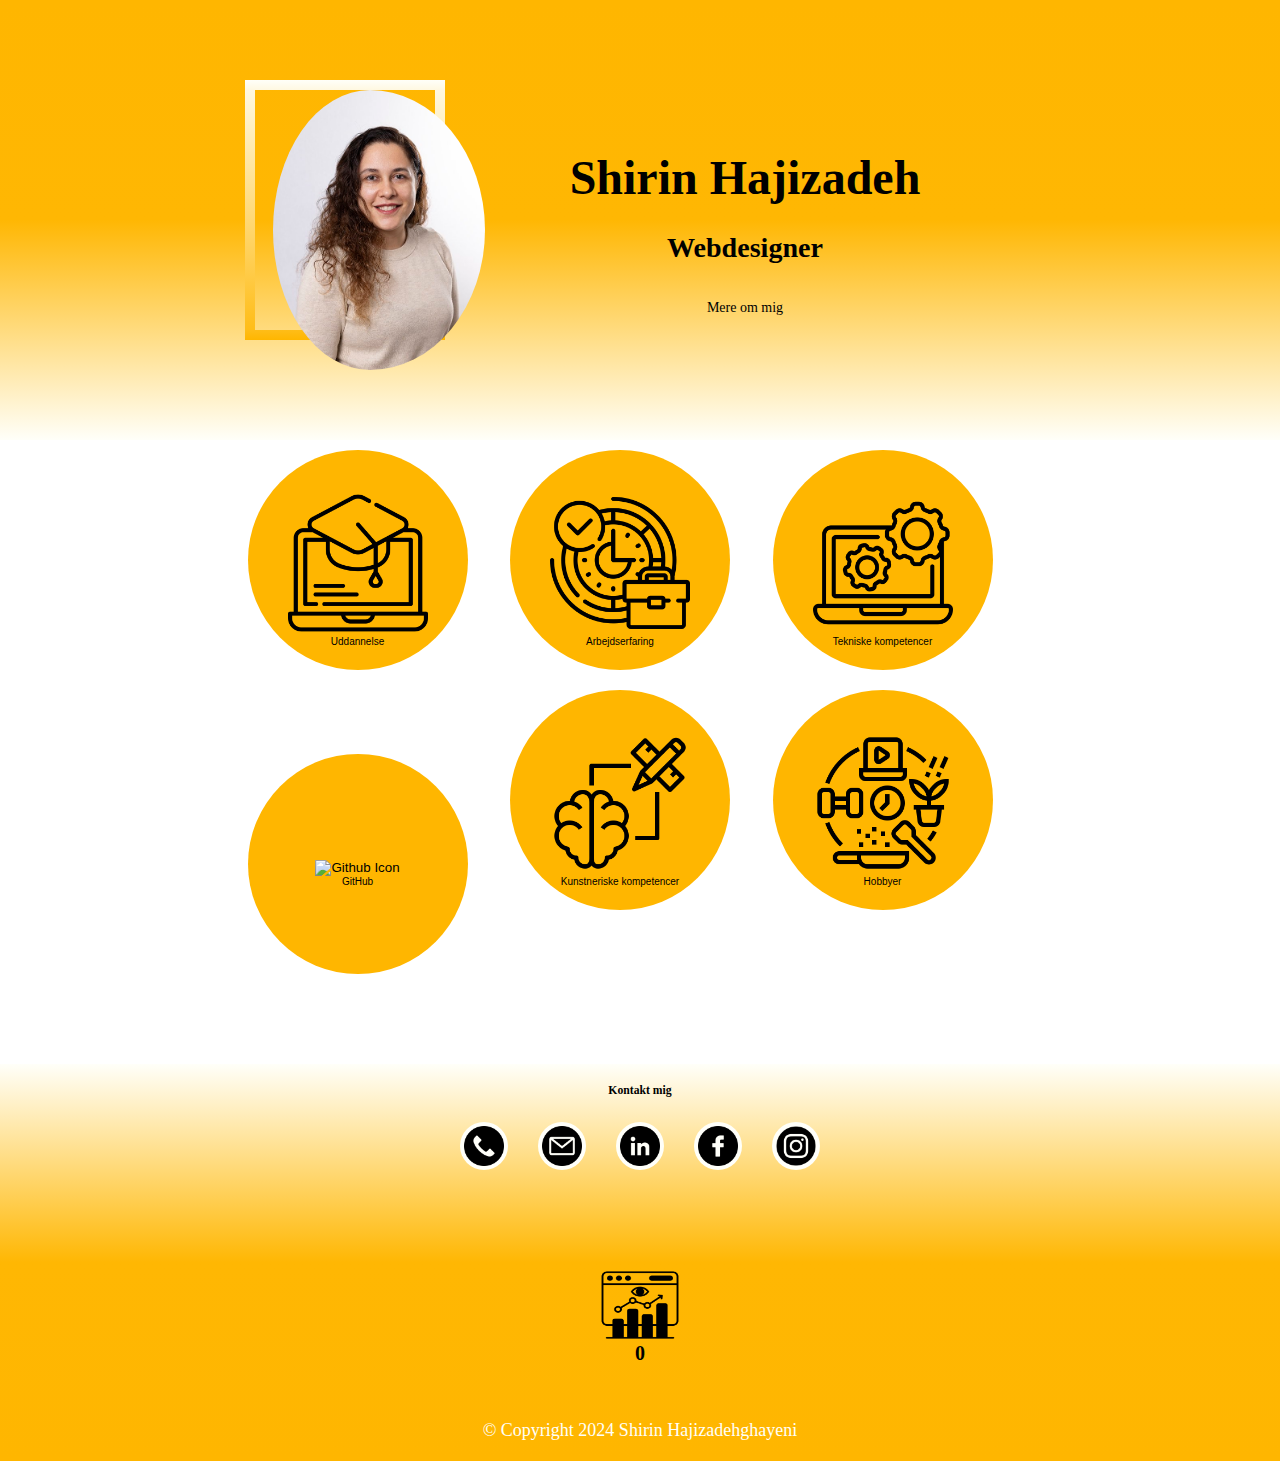
==== HTML/homePageDansk.html @ fa2ddce1 "first commit" ====
<!doctype html>
<html lang="en">

<head>
  <meta charset="UTF-8">
  <meta name="viewport" content="width=device-width, initial-scale=1.0" />
  <meta name="viewport" content="width=device-width, initial-scale=1, minimum-scale=1, maximum-scale=1" />
  <title> Portfolio Project </title>
  <link href="../asset/myLogo.png" rel="shortcut icon" type="image/x-icon" />
  <!-- CSS Stylesheets -->
  <link href="../CSS/master.css" rel="stylesheet" />
</head>

<header id="header-div">
  <div id="borderImage">
    <img class="CV-homePage" src="../asset/CV-2024.jpg" alt="CV Image">
  </div>
  <div id="headerText">
    <h1> Shirin Hajizadeh </h1>
    <br>
    <h3> Webdesigner </h3>
    <br>
    <a id="aboutMeLink" onclick="openPopup('popup0')"> Mere om mig </a>
  </div>
  <div id="popup0" class="popup">
    <div id="popup0Style">
      <h2>Om mig</h2>
      <img id="CV-aboutMe" src="../asset/CV-2023.jpg" alt="CV Image">
      <p> Jeg hedder Shirin og er uddannet inden for datateknik med en brændende interesse for webdesign og grafik.<br>
        Jeg elsker at tilegne mig nye færdigheder og bruge min fritid på at skabe projekter.
        Med en kreativ tankegang og fokus på detaljer nyder jeg at følge med i de seneste trends inden for design og teknologi.
        Jeg glæder mig til at bidrage med mine evner til meningsfulde projekter og samarbejder, der inspirerer mig.</p>
    </div>
    <button class="closeButton" value="Close" onclick="closePopup('popup0')"> Luk </button>
  </div>
</header>

<body>
  <main>
    <div id="main-divIcon1">
      <button class="buttonStyle" type="button" value="open" onclick="openPopup('popup1')">
        <img class="mainIcon" src="../asset/education-icon.png" alt="Uddannelse Icon">
        <p class="DKtext"> Uddannelse </p>
      </button>
      <div id="popup1" class="popup">
        <div id="popup1Style">
          <h2> Uddannelse </h2><br>
          <img class="educationDegreeIcon" src="../asset/educationDegree-icon.png" alt="Uddannelse Degree">
          <h3> Kandidatgrad </h3>
          <p><b> Computerteknik </b></p><br>
          <p> Azad Universitet – Iran 2014 </p>
          <br>
          <img class="educationDegreeIcon" src="../asset/educationDegree-icon.png" alt="Uddannelse Degree">
          <h3> Bachelorgrad </h3>
          <p><b> Computerteknik </b></p><br>
          <p> Azad Universitet – Iran 2014 </p>
        </div>
        <button class="closeButton" value="Close" onclick="closePopup('popup1')"> Luk </button>
      </div>

      <button class="buttonStyle" type="button" value="open" onclick="openPopup('popup2')">
        <img class="mainIcon" src="../asset/workExperience-icon.png" alt="Arbejdserfaring Icon">
        <p class="DKtext"> Arbejdserfaring </p>
      </button>
      <div id="popup2" class="popup">
        <div id="popup2Style">
          <h2> Arbejdserfaring </h2>
          <h3> • Webudvikler • 2019 – 2020 </h3>
          <p> Indgående erfaring med at designe, implementere og administrere hjemmesider gennem WordPress. <br>
            Tilpasset design baseret på kundens behov. <br>
            Samarbejde med medlemmer af et kreativt team. <br>
            Løse problemer og fejl på klienters hjemmesider. <br>
            Skabe visuel indhold till kundens sociale medier </p><br>

          <h3> • Deltidsunderviser • 2014 – 2019 </h3>
          <p> Deltidsunderviser, undervisning i følgende fag: <br>
            Operativsystem <br>
            Grafisk design <br>
            Logisk kredsløb <br>
          </p><br>

          <h3> • Fuldtidslærer • 2014 – 2018 </h3>
          <p> Erfaring med at fremme tidlig barneudvikling og grundlæggende læring. Jeg har udviklet en skarp sans for detaljer og en strategisk
            tilgang til problemløsning. </p>
        </div>
        <button class="closeButton" value="Close" onclick="closePopup('popup2')"> Luk </button>
      </div>

      <button class="buttonStyle" type="button" value="open" onclick="openPopup('popup3')">
        <img class="mainIcon" src="../asset/technicalSkills-icon.png" alt="Tekniske kompetencer Icon">
        <p class="DKtext"> Tekniske kompetencer </p>
      </button>
      <div id="popup3" class="popup">
        <div id="popup3Style">
          <h2> Tekniske kompetencer </h2>
          <p> HTML </p>
          <div class="technical-div" id="HTML-div">98%</div>
          <p> CSS </p>
          <div class="technical-div" id="CSS-div">90%</div>
          <p> JS </p>
          <div class="technical-div" id="JS-div">40%</div>
          <p> PHP </p>
          <div class="technical-div" id="PHP-div">40%</div>
          <p> Wordpress </p>
          <div class="technical-div" id="Wordpress-div">50%</div>
          <p> MySQL </p>
          <div class="technical-div" id="MySQL-div">50%</div>
          <p> GitHub </p>
          <div class="technical-div" id="GitHub-div">60%</div>
          <p> SEO </p>
          <div class="technical-div" id="SEO-div">50%</div>
          <p> Network+ </p>
          <div class="technical-div" id="Network-div">40%</div>
          <p> Microsoft Office </p>
          <div class="technical-div" id="Microsoft-div">99%</div>
          <button class="closeButton" value="Close" onclick="closePopup('popup3')"> Luk </button>
        </div>
      </div>
    </div>
    <div id="main-divIcon2">
      <button class="buttonStyle" type="button" value="open" onclick="location.href='//www.github.com/ShirinHajizadeh'">
        <img class="mainIcon" src="../asset/github-icon.png" alt="Github Icon">
        <p class="DKtext"> GitHub </p>
      </button>

      <button class="buttonStyle" type="button" value="open" onclick="openPopup('popup4')">
        <img class="mainIcon" src="../asset/artisticSkills-icon.png" alt="Kunstneriske kompetencer Icon">
        <p class="DKtext"> Kunstneriske kompetencer </p>
      </button>
      <div id="popup4" class="popup">
        <div id="popup4Style">
          <h2> Kunstneriske kompetencer </h2>
          <ul class="contact">
            <li class="icon-content">
              <img class="artistikSkillsIcon" src="../asset/graphicDesign-icon.png" alt="Graphic Design Icon">
              <div class="tooltip"> Logo Design </div>
            </li>
            <li class="icon-content">
              <img class="artistikSkillsIcon" src="../asset/handcraft-icon.png" alt="Handcraft Icon">
              <div class="tooltip"> At lave håndvæk </div>
            </li>
            <li class="icon-content">
              <img class="artistikSkillsIcon" src="../asset/painting-icon.png" alt="Maleri Icon">
              <div class="tooltip"> Maleri </div>
            </li>
          </ul>
          <ul class="contact">
            <li class="icon-content">
              <img class="artistikSkillsIcon" src="../asset/sewing-icon.png" alt="Sving Icon">
              <div class="tooltip"> Sving </div>
            </li>
            <li class="icon-content">
              <img class="artistikSkillsIcon" src="../asset/cooking-icon.png" alt="Madlavning Icon">
              <div class="tooltip"> Madlavning </div>
            </li>
            <li class="icon-content">
              <img class="artistikSkillsIcon" src="../asset/bakery-icon.png" alt="Bagning Icon">
              <div class="tooltip"> Bagning </div>
            </li>
          </ul>
          <p id="artistikSkills-p"> Følg mig på Instagram </p>
          <a href="https://www.instagram.com/shirin_handcraft" aria-label="Instagram" data-social="Instagram">
            <img class="footer-icon" src="../asset/instagram-icon.png" alt="Instagram Icon">
          </a>
        </div>
        <button class="closeButton" value="Close" onclick="closePopup('popup4')"> Luk </button>
      </div>

      <button class="buttonStyle" type="button" value="open" onclick="openPopup('popup5')">
        <img class="mainIcon" src="../asset/hobbies-icon.png" alt="Hobby Icon">
        <p class="DKtext"> Hobbyer </p>
      </button>
      <div id="popup5" class="popup">
        <div id="popup5Style">
          <h2> Hobbyer </h2>
          <ul class="contact">
            <li class="icon-content">
              <img class="artistikSkillsIcon" src="../asset/camping-icon.png" alt="Camping Icon">
              <div class="tooltip"> Camping </div>
            </li>
            <li class="icon-content">
              <img class="artistikSkillsIcon" src="../asset/hicking-icon.png" alt="Vandring Icon">
              <div class="tooltip"> Vandring og Bjergbestigning </div>
            </li>
            <li class="icon-content">
              <img class="artistikSkillsIcon" src="../asset/running-icon.png" alt="Løb Icon">
              <div class="tooltip"> Løb </div>
            </li>
            <li class="icon-content">
              <img class="artistikSkillsIcon" src="../asset/bike-icon.png" alt="Cykling Icon">
              <div class="tooltip"> Cykling </div>
            </li>
          </ul>
          <ul class="contact">
            <li class="icon-content">
              <img class="artistikSkillsIcon" src="../asset/bowling-icon.png" alt="Bowling Icon">
              <div class="tooltip"> Bowling </div>
            </li>
            <li class="icon-content">
              <img class="artistikSkillsIcon" src="./asset/movie-icon.png" alt="Movie Icon">
              <div class="tooltip"> At se film </div>
            </li>
            <li class="icon-content">
              <img class="artistikSkillsIcon" src="../asset/headphone-icon.png" alt="Headphone Icon">
              <div class="tooltip"> At lytte til musik, podcasts og lydbøger </div>
            </li>
            <li class="icon-content">
              <img class="artistikSkillsIcon" src="../asset/garden-icon.png" alt="Havearbejde Icon">
              <div class="tooltip"> Havearbejde </div>
            </li>
          </ul>
        </div>
        <button class="closeButton" value="Close" onclick="closePopup('popup5')"> Luk </button>
      </div>
    </div>
  </main>

  <footer id="footer-div">
    <!-- Contact me-->
    <div>
      <h3 id="footer-text"> Kontakt mig </h3>
      <ul class="contact">
        <li class="icon-content">
          <a href="tel:+450000000" aria-label="Phone" data-social="Phone">
            <img class="footer-icon" src="../asset/phone-icon.png" alt="Telefon Icon">
          </a>
          <div class="tooltip"> Telefon </div>
        </li>
        <li class="icon-content">
          <a href="mailto:**********@gmail.com" aria-label="Email" data-social="Email">
            <img class="footer-icon" src="../asset/email-icon.png" alt="Email Icon">
          </a>
          <div class="tooltip"> Email </div>
        </li>
        <li class="icon-content">
          <a href="https://www.linkedin.com/in/shirin-hajizadeh/" aria-label="Linkedin" data-social="Linkedin">
            <img class="footer-icon" src="../asset/linkedin-icon.png" alt="Linkedin Icon">
          </a>
          <div class="tooltip"> Linkedin </div>
        </li>
        <li class="icon-content">
          <a href="https://www.facebook.com/hajizadeh.shirin" aria-label="Facebook" data-social="Facebook">
            <img class="footer-icon" src="../asset/facebook-icon.png" alt="Facebook Icon">
          </a>
          <div class="tooltip"> Facebook </div>
        </li>
        <li class="icon-content">
          <a href="https://www.instagram.com/hajizadeh.shirin" aria-label="Instagram" data-social="Instagram">
            <img class="footer-icon" src="../asset/instagram-icon.png" alt="Instagram Icon">
          </a>
          <div class="tooltip"> Instagram </div>
        </li>
      </ul>
    </div>
    <!-- Time & Date-->
    <div class="time-date" id="clock"></div>
    <div class="time-date" id="date"></div>
    <!-- Website Traffic Counter -->
    <div>
      <ul class="contact">
        <li class="icon-content">
          <img id="webTraficIcon" src="../asset/webTraffic-icon.png" alt="Hjemmesidetrafik Icon">
          <div class="tooltip"> Hjemmesidetrafik Tæller </div>
          <p id="counter">0</p>
        </li>
      </ul>
    </div>

    <!-- Copyright rule -->
    <p id="copyright-text"> © Copyright 2024 Shirin Hajizadehghayeni </p>
  </footer>
  <!-- Our codes -->
  <script src="../JS/main.js"></script>
</body>
</html>
---- CSS/master.css ----
* {
    margin: 0;
    padding: 0;
    box-sizing: border-box;
  }
  
  body {
    height: 100%;
    font-family: "times new roman", sans-serif;
  }
  
  html{
    font-size: 62.5%;
    overflow-x: hidden;
    scroll-behavior: smooth;
    scroll-padding-top: 7rem;
  }
  
  h2 {
    margin: 10px 0px 15px 0px;
    color: #fffff9;
    text-align: center;
  }
  
  /* ----------------------------------- Entering Page Style --------------------------------------- */
  #enteringPage{  
    width:50%;
    height:320px;
    margin: 120px 50px 100px 50px;
    background: linear-gradient(to bottom, #ffb600, #ffb703, #fffff9);
    border-radius: 100%;
    box-shadow: #ffb600 1.5px 2px;
    }
  
  #CVEnteringPage{
    width: 210px;
    height: 260px;
    margin: 25px 20px 0px 80px;
    border-radius: 100%;
    box-shadow: #ffb600 2px 2px;
  }
  
  .enteryButton{
    position: absolute;
    top: 45%;
    padding: 10px;
    width: 100px;
    background-color: #fffff9;
    color: #ffb600;
    cursor: pointer;
    border-radius: 50%;
    border: none;
    box-shadow: #ffb600 2px 2px;
    text-align: center;
    align-items: center;
    font-size: 18px;
    font-weight: 400;
  }
  
  .enteryButton:hover{
    background-color: #ffb600;
    color: #fffff9;
  }
  
  #englishButton{
    left: 60%;
  }
  
  #danskButton{ 
    left: 50%;
  }
  
  #copyrightEnterPage{
    margin-left: 32%;
    font-size: 14px;
    color: #ffb703;
    box-shadow: #fffff9 1px 1px;
  }
  
  /* ----------------------------------- Header Style --------------------------------------- */
  #header-div{
    width: 100%;
    height: 440px;
    left: 50%;
    padding: 50px 225px 50px 225px;
    background: linear-gradient(to bottom, #ffb600, #ffb703, #fffff9);
  }
  
  #headerText,
  #borderImage {
    width: 50%;
    float: left;
  }
  
  .CV-homePage {
    width: 230px;
    height: 280px;
    padding: 0px 0px 0px 18px;
    border-radius: 100%;
  }
  
  #borderImage {
    width: 200px;
    height: 260px;
    margin: 30px 0px 80px 20px;
    border: 10px solid;
    border-image-source: linear-gradient(to top, #ffb600, #fffff9);
    border-image-slice: 25;  
  }
  
  #headerText {
    width: 600px;
    margin: 100px 0px 80px 0px;
    text-align: center;
    font-size: 24px;
  }
  
  #aboutMeLink {
    margin-top: 30px;
    font-size: 14px;
    cursor: pointer;
  }
  
  a:hover{
    color: #fffff9;
  }
  
  /* ----------------------------------- Main Style --------------------------------------- */
  main {
    width: 100%;
    height: auto;
    display: flex;
    flex-direction: column;
    align-items: center;
  }
  
  #main-divIcon1 #main-divIcon2 {
    width: 100%;
    height: auto;
    float: left;
    text-align: center;
  }
  
  .buttonStyle {
    width: 220px;
    height: 220px;
    margin: 10px 40px 10px 0px;
    background-color: #ffb600;
    border-radius: 100%;
    border-style: none;
    cursor: pointer;
  }
  
  .buttonStyle:hover {
   transform: scale(0.9);
    opacity: 1;
  }
  
  .mainIcon {
    width: 180px;
    height: 160px;
    padding: 20px 20px 0px 20px;
  }
  
  .DKtext{
    font-size: 10px;
  }
  
  /* --------------------------------------- Main Popup Style--------------------------------- */
  
  /* Styling for the all popup */
  .popup {
    display: none;
    -webkit-user-select: none;
    -moz-user-select: none;
    -ms-user-select: none;  
    position: absolute;
    width: 550px;
    height: 550px;
    top: 100%;
    bottom: 0;
    left: 0;
    right: 0;
    margin: auto;
    user-select: none;
    align-items: center;
    background: linear-gradient(to bottom, #ffb600, #ffb703, #fff987);
    color: #000000;
    z-index: 1;  
    border-radius: 100%;
    font-style: bold;
  }
  
  /* Styling for the popup0 About me*/
  #popup0Style {
    padding: 50px 20px 20px 20px;
    margin-left: 18%;
    margin-right: 18%;
    text-align: justify;
    text-justify: inter-word;
    font-size: 16px; 
  }
  
  #CV-aboutMe {
    width: 110px;
    height: 140px;
    margin-left: 30%;
    border-radius: 100%;
  }
  
  /* Styling for the popup1 Education*/
  #popup1Style {
    padding: 50px 20px 20px 20px;
    margin-left: 18%;
    margin-right: 18%;
    font-size: 16px;
    text-align: center;  
  }
  
  .educationDegreeIcon {
    width: 30px;
    height: 30px;
  }
  
  /* Styling for the popup2 Working Experence*/
  #popup2Style {
    padding: 70px 20px 20px 20px;
    margin-left: 18%;
    margin-right: 18%;
    font-size: 14px;
    text-align: left;  
  }
  
  /* Styling for the popup3 Technical Skills*/
  #popup3Style {
    padding: 50px 20px 20px 40px;
    margin-left: 18%;
    margin-right: 18%;
    font-size: 15px;
    text-align: left;
  }
  
  .technical-div {
    width: 100%;
    height: 20px;
    padding: 5px 10px;
    background: #fffff9;
    text-align: right;
    font-size: 12px;
    border-radius: 10px;
  }
  
  #HTML-div {
    width: 80%;
  }
  
  #CSS-div {
    width: 75%;
  }
  
  #JS-div {
    width: 38%;
  }
  
  #PHP-div {
    width: 38%;
  }
  
  #Wordpress-div {
    width: 45%;
  }
  
  #MySQL-div {
    width: 45%;
  }
  
  #GitHub-div {
    width: 50%;
  }
  
  #SEO-div {
    width: 45%;
  }
  
  #Network-div {
    width: 38%;
  }
  
  #Microsoft-div {
    width: 82%;
  }
  
  /* Styling for the popup4 Artistik Skills*/
  #popup4Style {
    padding: 50px 20px 20px 20px;
    margin-left: 18%;
    margin-right: 18%;
    text-align: center;
  }
  
  .artistikSkillsIcon {
    width: 100px;
    height: 80px;
    padding: 10px 20px 10px 20px;
  }
  
  #artistikSkills-p{
    font-size: 12px;
  }
  
  #artistikSkills-instageram {
    width: 70px;
    height: 60px;
    padding: 5px 20px 0px 20px;
  }
  
  /* Styling for the popup5 Hobbies*/
  #popup5Style {
    padding: 50px 20px 20px 20px;
    margin-left: 18%;
    margin-right: 18%;
    text-align: center;
  }
  
  /* Styling the Close Button in popup*/
  .closeButton {
    width: 80px;
    top: 90%;
    left: 44%;
    position: absolute;
    background-color: #ffb703;
    color: #000;
    cursor: pointer;
    border-radius: 50%;
    padding: 10px;
    border-style: none;
    text-align: center;
    align-items: center;
    font-size: 14px;
    font-weight: bold;
    float: right;
    
  }
  
  .closeButton:hover {
    transition: color 0.2s;
  }
  
  /* --------------------------------------- Footer Style--------------------------------- */
  #footer-div {
    width: 100%;
    height: auto;
    left: 50%;
    padding: 20px 150px 20px 150px;
    margin-top: 80px;
    background: linear-gradient(to top, #ffb600, #ffb703, #fffff9);
    text-align: center;
    align-items: center;
  }
  
  .footer-icon {
    width: 80px;
    height: 80px;
    padding: 20px 20px 20px 20px;
  }
  
  .footer-icon:hover {
    transform: scale(1.3);
  }
  
  #copyright-text {
    font-size: 18px;
    color: #fffff9;
    padding-top: 30px;
  }
  
  /* Footer Contact me Icon */
  ul {
    list-style: none;
  }
  
  li {
    list-style: none;
  }
  
  .contact {
    display: flex;
    justify-content: center;
    align-items: center;
  }
  
  .contact .icon-content {
    margin: 25px 15px;
    position: relative;
  }
  
  .contact .icon-content .tooltip {
    padding: 10px;
    position: absolute;
    transform: translateX(-50%);
    background-color: #fffff9;
    color: #000000;
    border-radius: 50%;
    opacity: 0;
    visibility: hidden;
    font-size: 14px;
  }
  
  .contact .icon-content:hover .tooltip {
    width: auto;
    height: auto;
    top: -25px;
    left: 25px;
    opacity: 1;
    visibility: visible;  
  }
  
  .contact .icon-content a {
    width: 48px;
    height: 48px;
    display: flex;
    justify-content: center;
    align-items: center;
    border-radius: 50%;
    background-color: #fffff9;
    transition: all 0.3s ease-in-out;
  }
  
  /* Time & Date */
  .time-date {
    padding: 10px 10px 0px 10px;
    font-size: 20px;
  }
  
  /*Website Traffic Counter*/
  #webTraficIcon {
    width: 80px;
    height: 100px;
    padding: 30px 0px 0px 0px;
  }
  
  #counter {
    font-size: 20px;
    font-weight: bold;
    color: #000000;
    text-align: center;
  }
  
  /* -------------------------------------- Media queries -------------------------------------- */
  /* Mobile styles */
  @media only screen and (max-width: 375px) {
    body {
      font-size: 14px;
    }
  
    .div1,
    .div2 {
      width: 100%;
      float: none;
    }
  
  h1{
    font-size: 14px;
  }
    .div-nav,
    .slider-container,
    .socialbar,
    .menubar {
      margin-right: 0;
    }
  
    /* Add more styles for mobile as needed */
  }
  
  /* Tablet styles */
  @media (main-width:576px) {
    body {
      font-size: 16px;
    }
  
    .div1,
    .div2 {
      width: 50%;
      float: left;
    }
  
    .div-nav,
    .slider-container,
    .socialbar,
    .menubar {
      margin-right: 30px;
    }
  h1{
    font-size: 14px;
  }
  
    /* Add more styles for tablet as needed */
  }
  
  /* Desktop styles */
  @media (main-width:576px) {
    body {
      font-size: 18px;
    }
  
    .div1,
    .div2 {
      width: 50%;
      float: left;
    }
    
    .div-nav,
    .slider-container,
    .socialbar,
    .menubar {
     margin-right: 30px;
    }
  
    /* Add more styles for desktop as needed */
  }
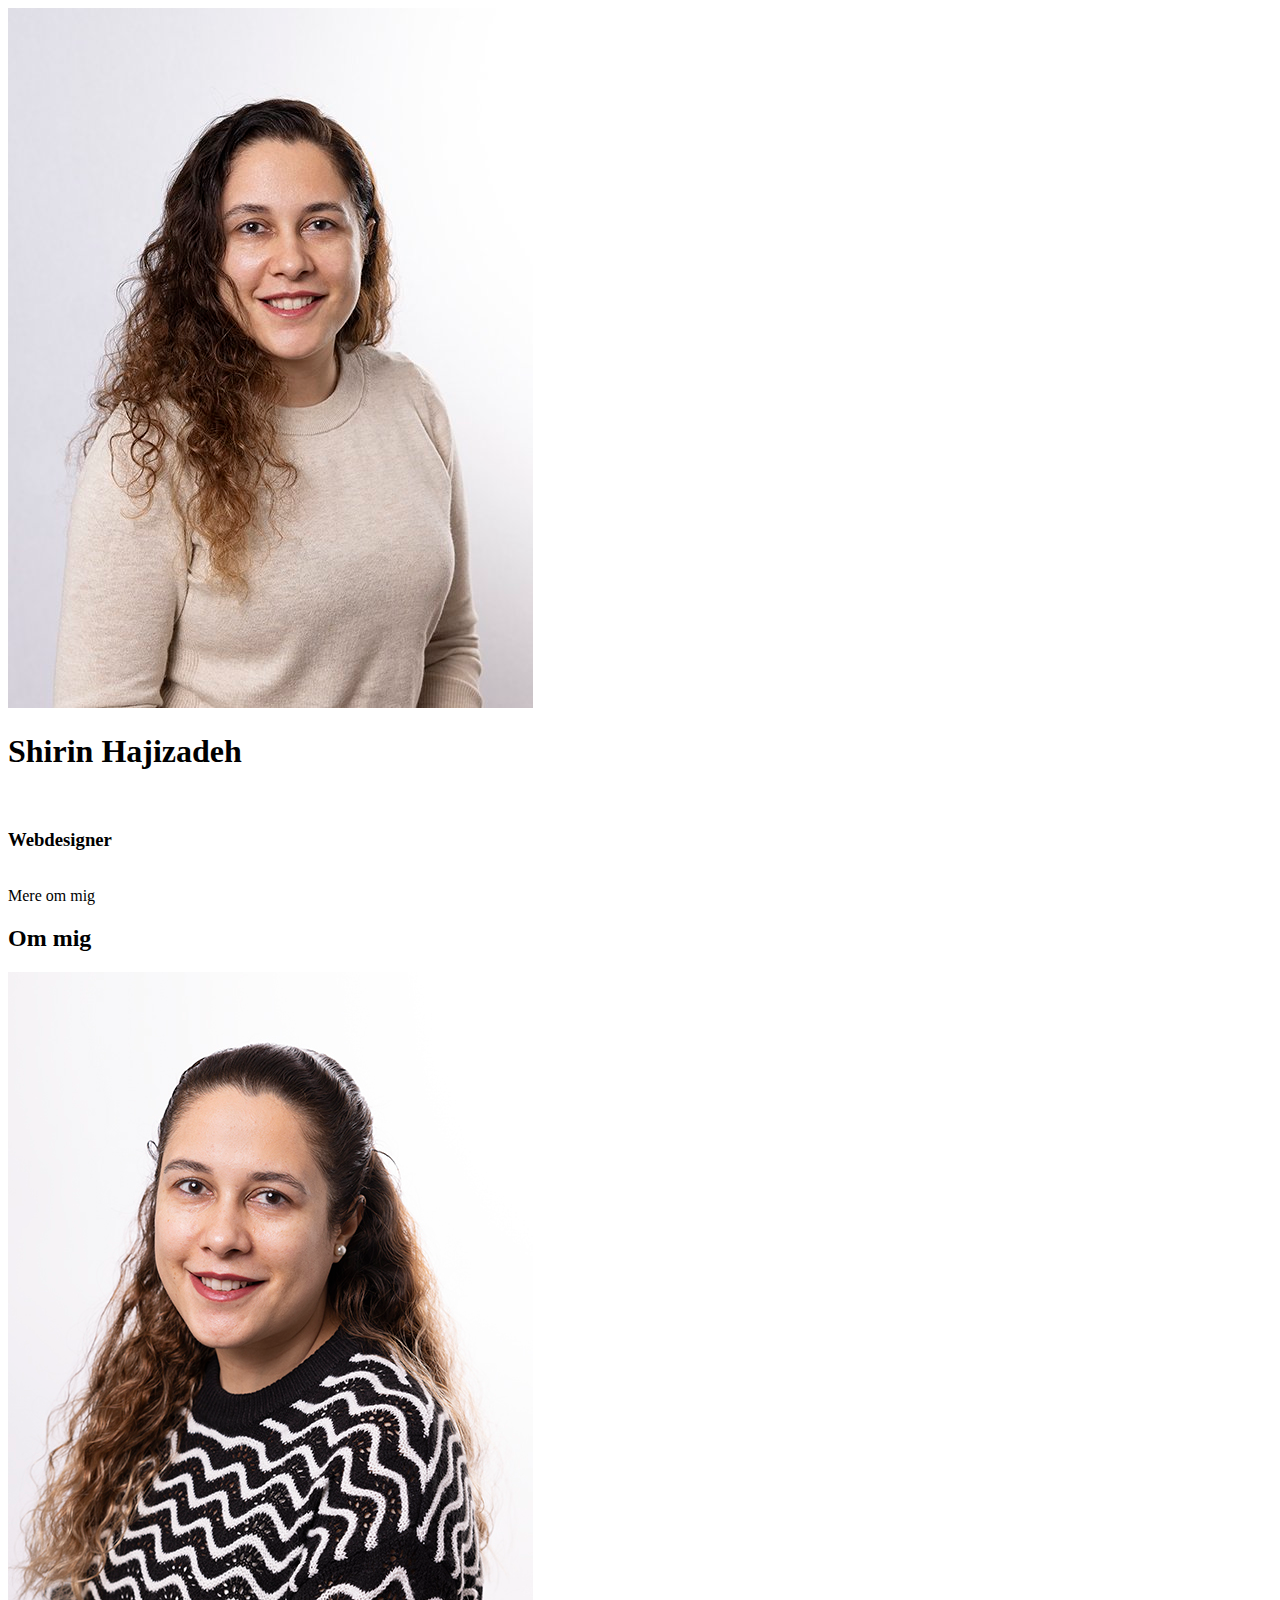
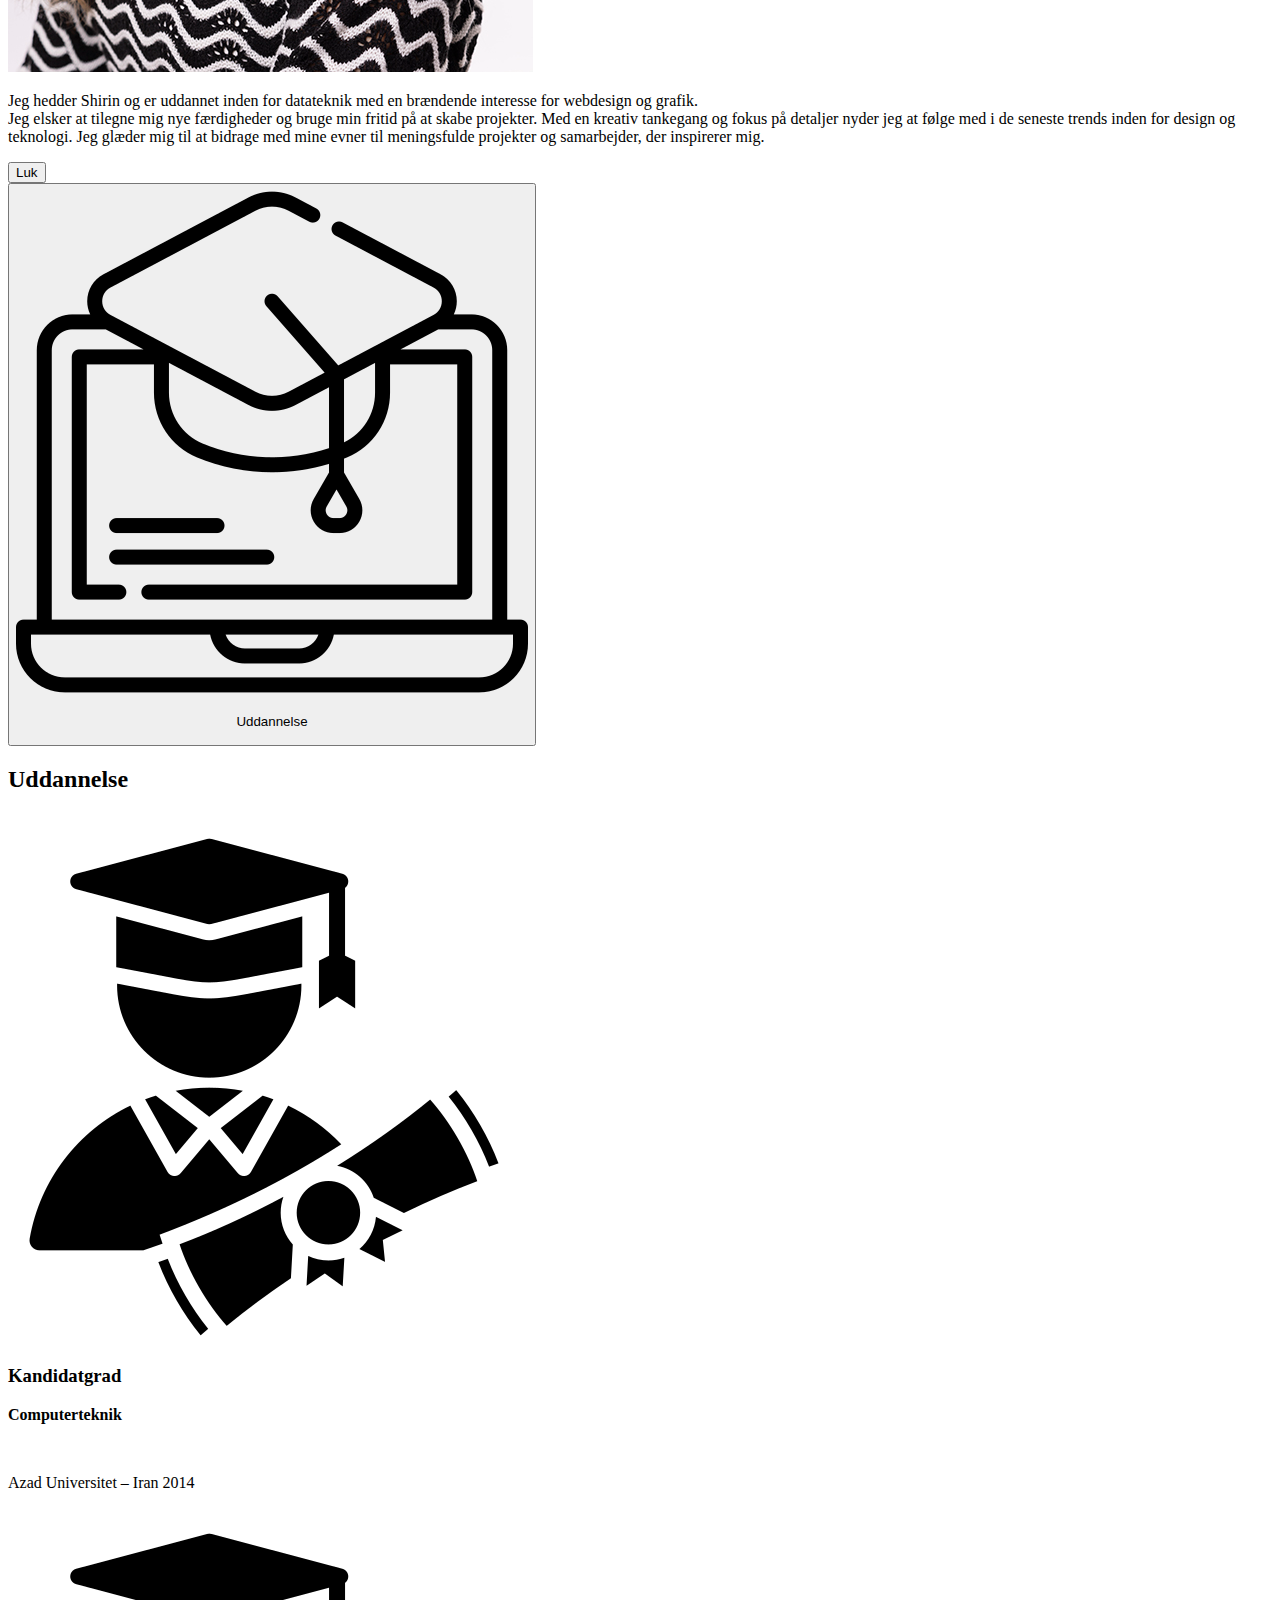
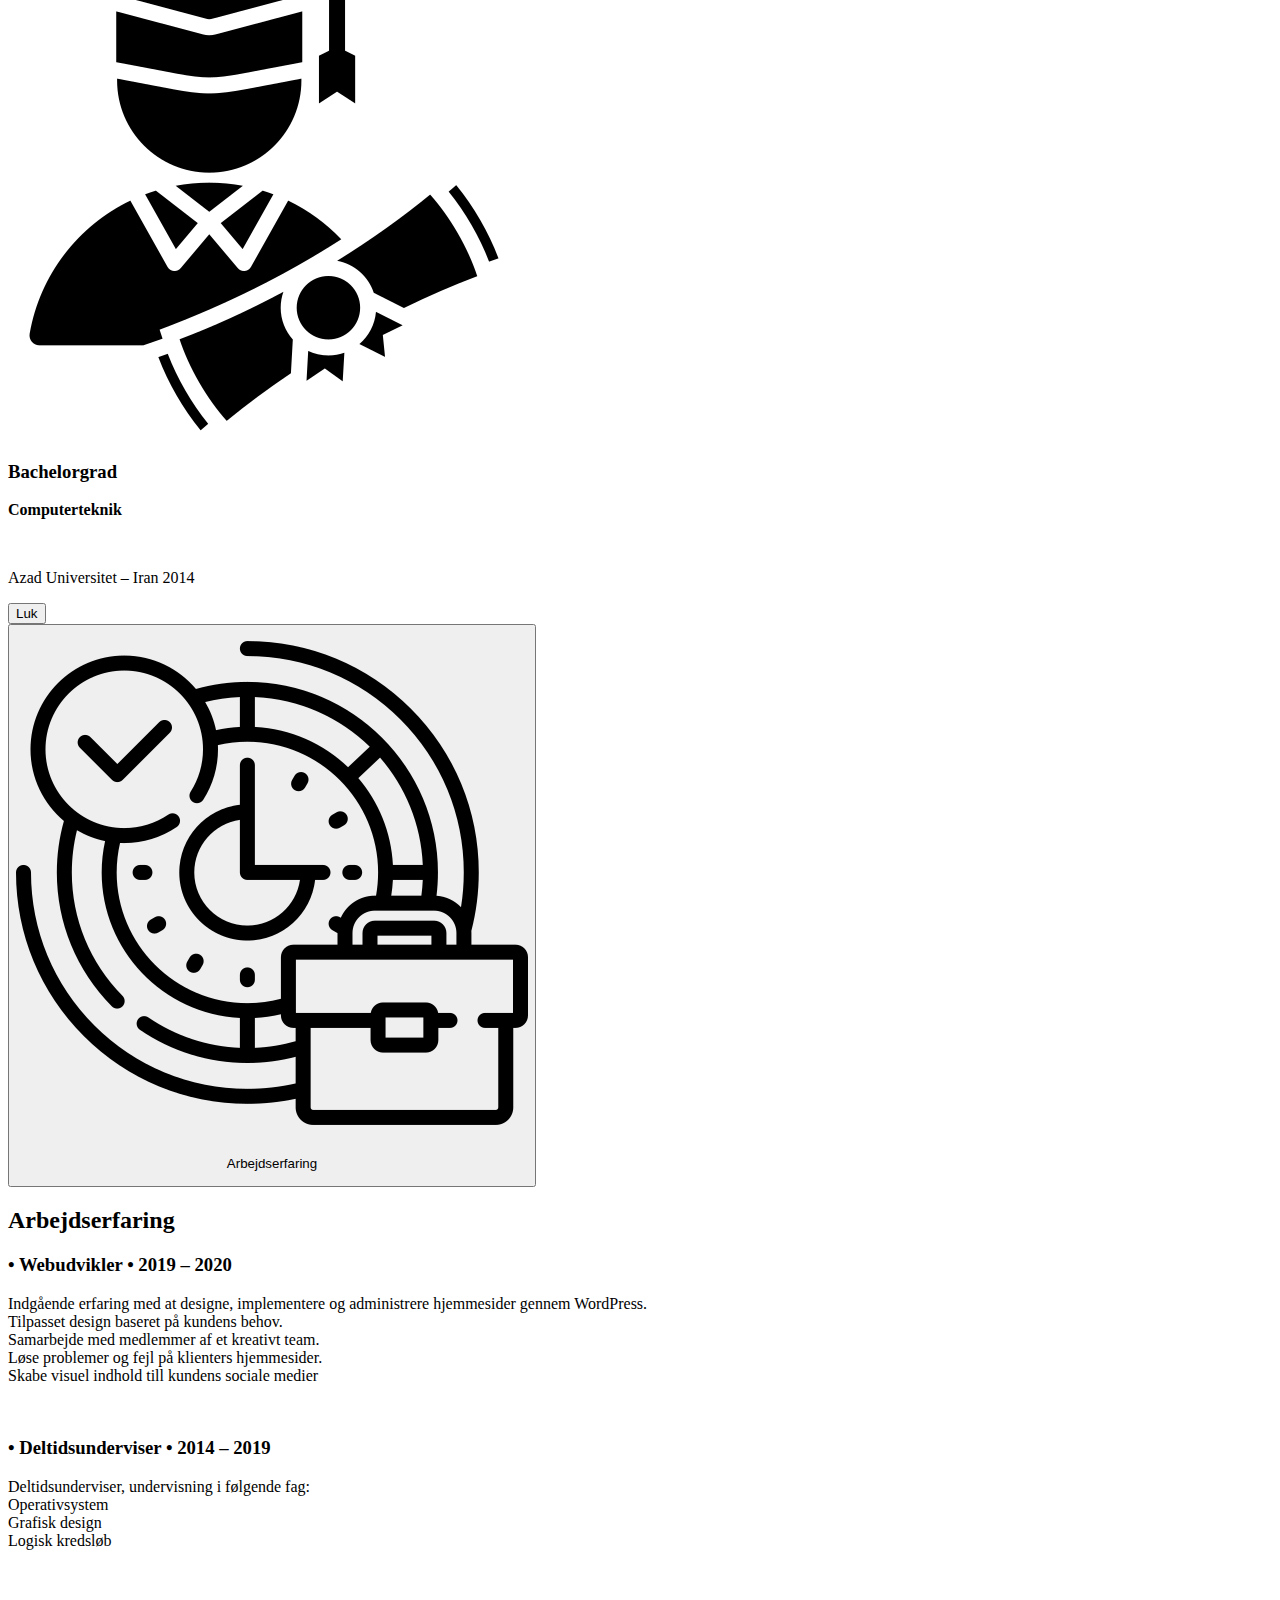
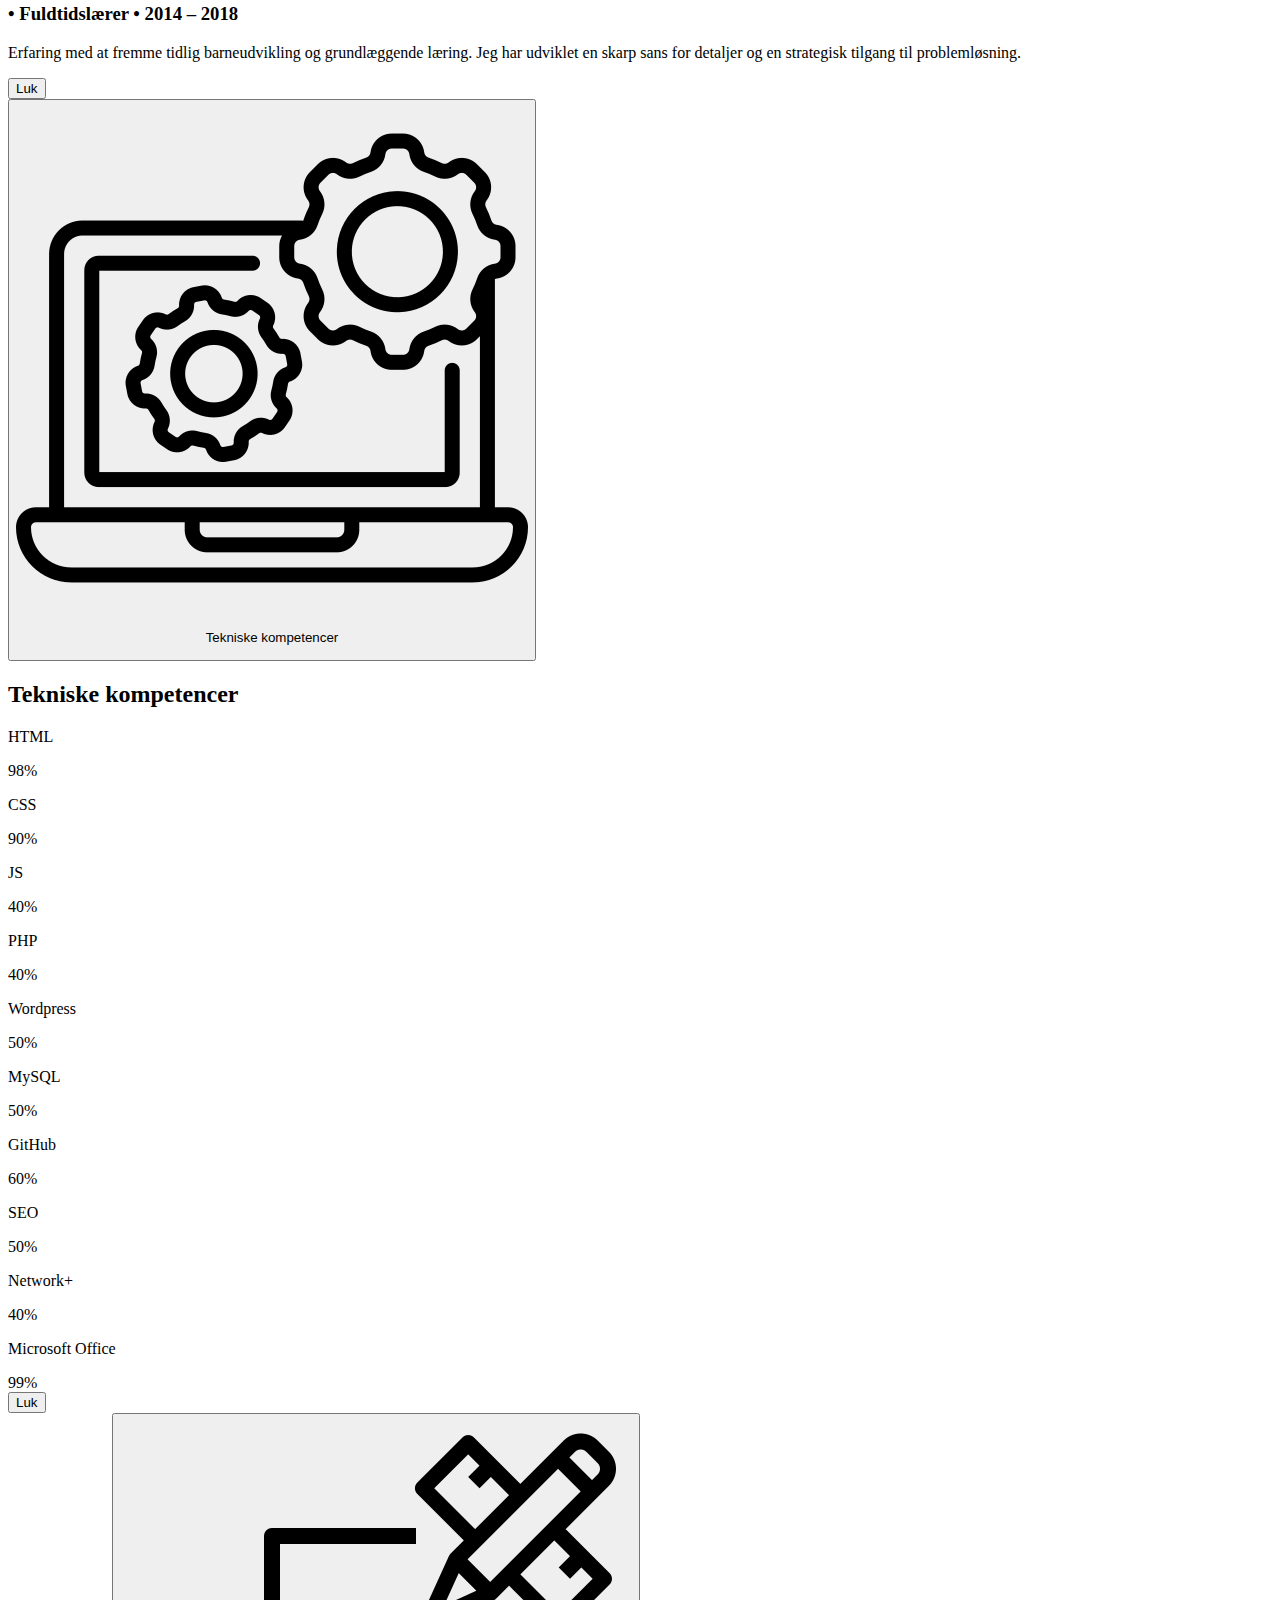
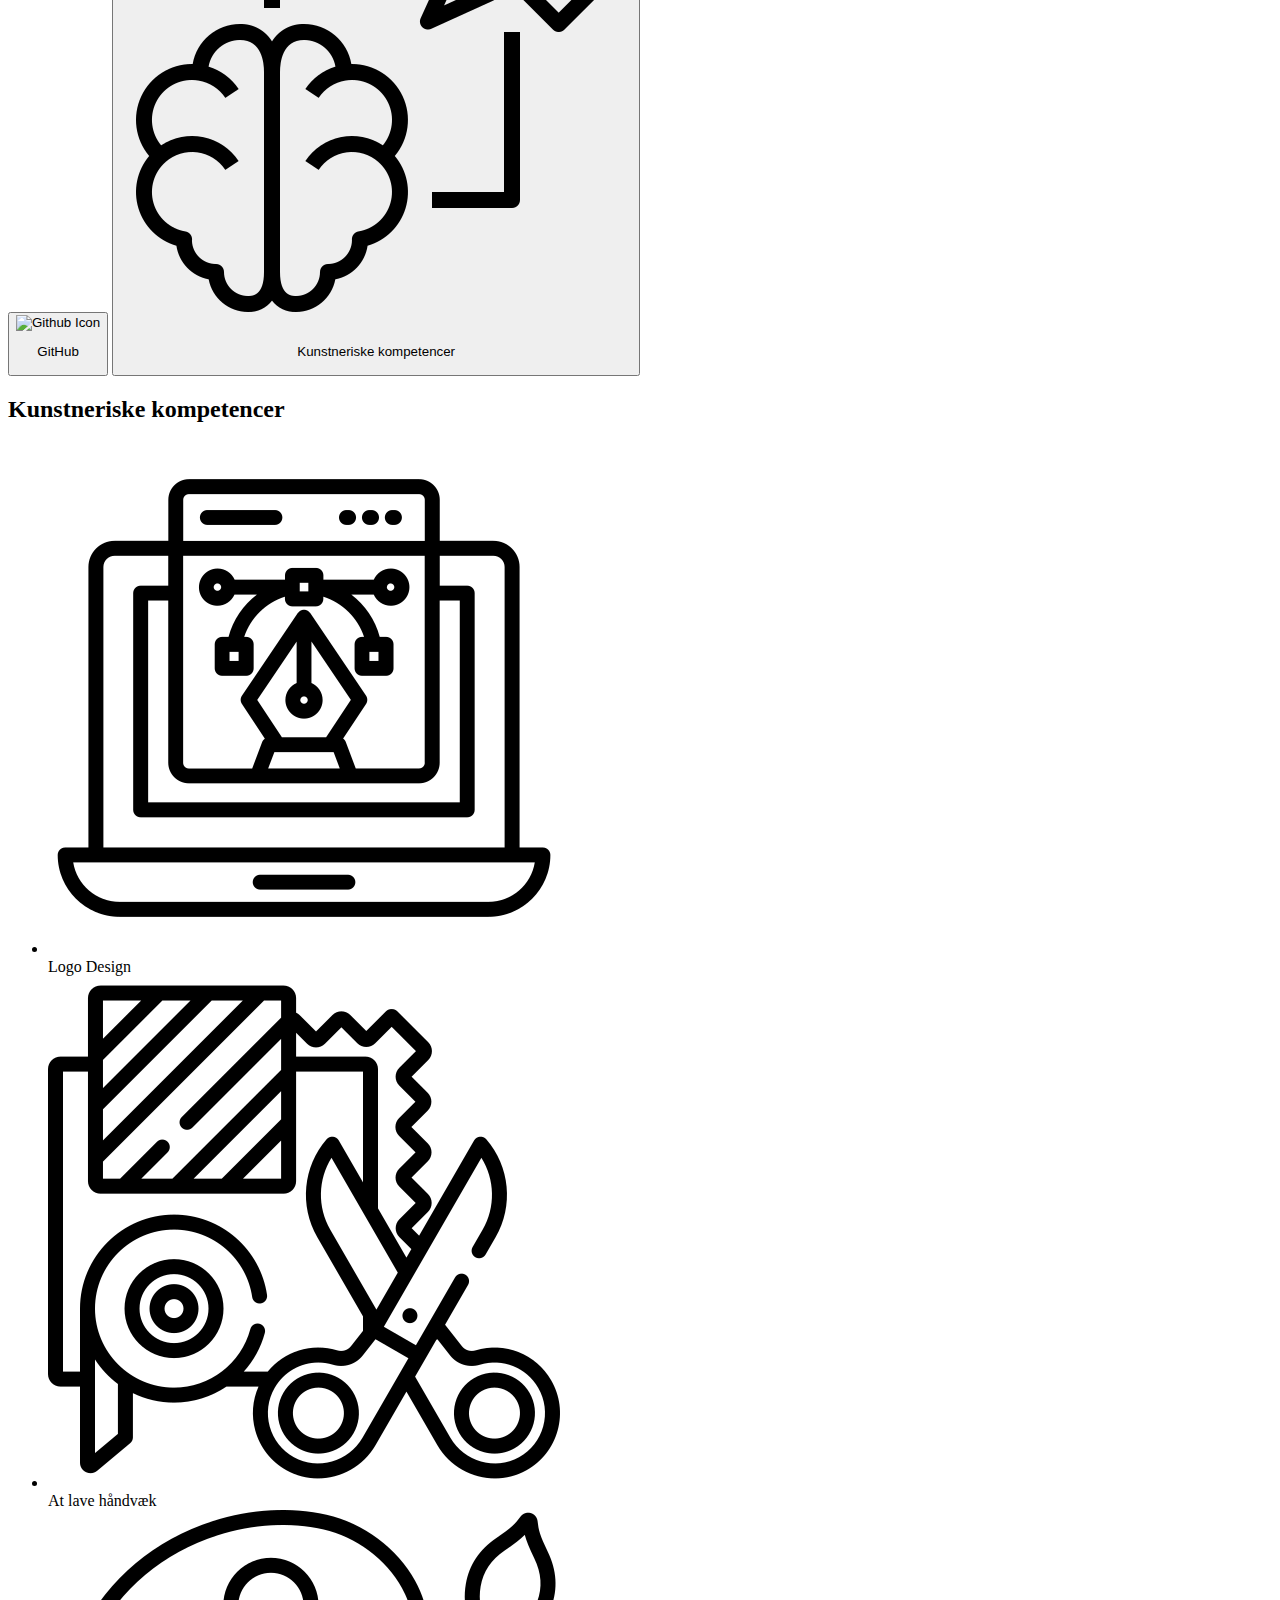
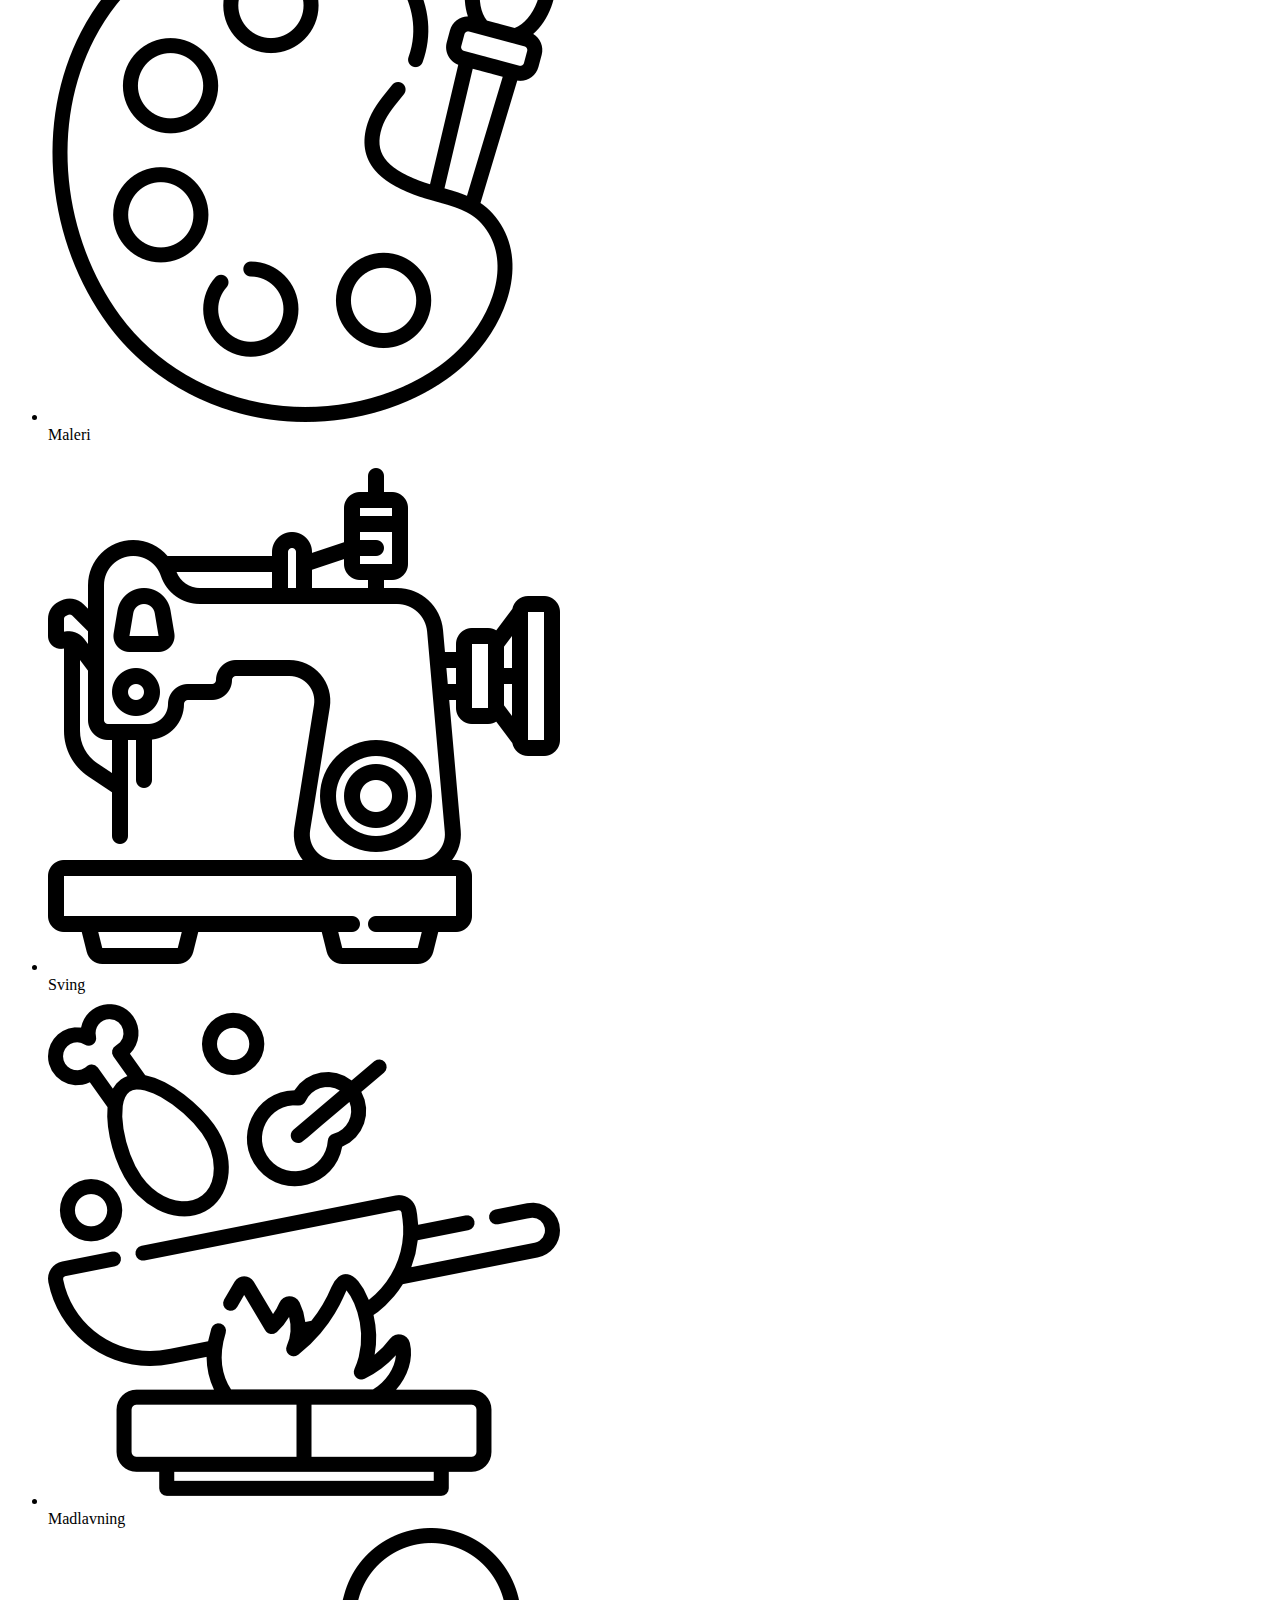
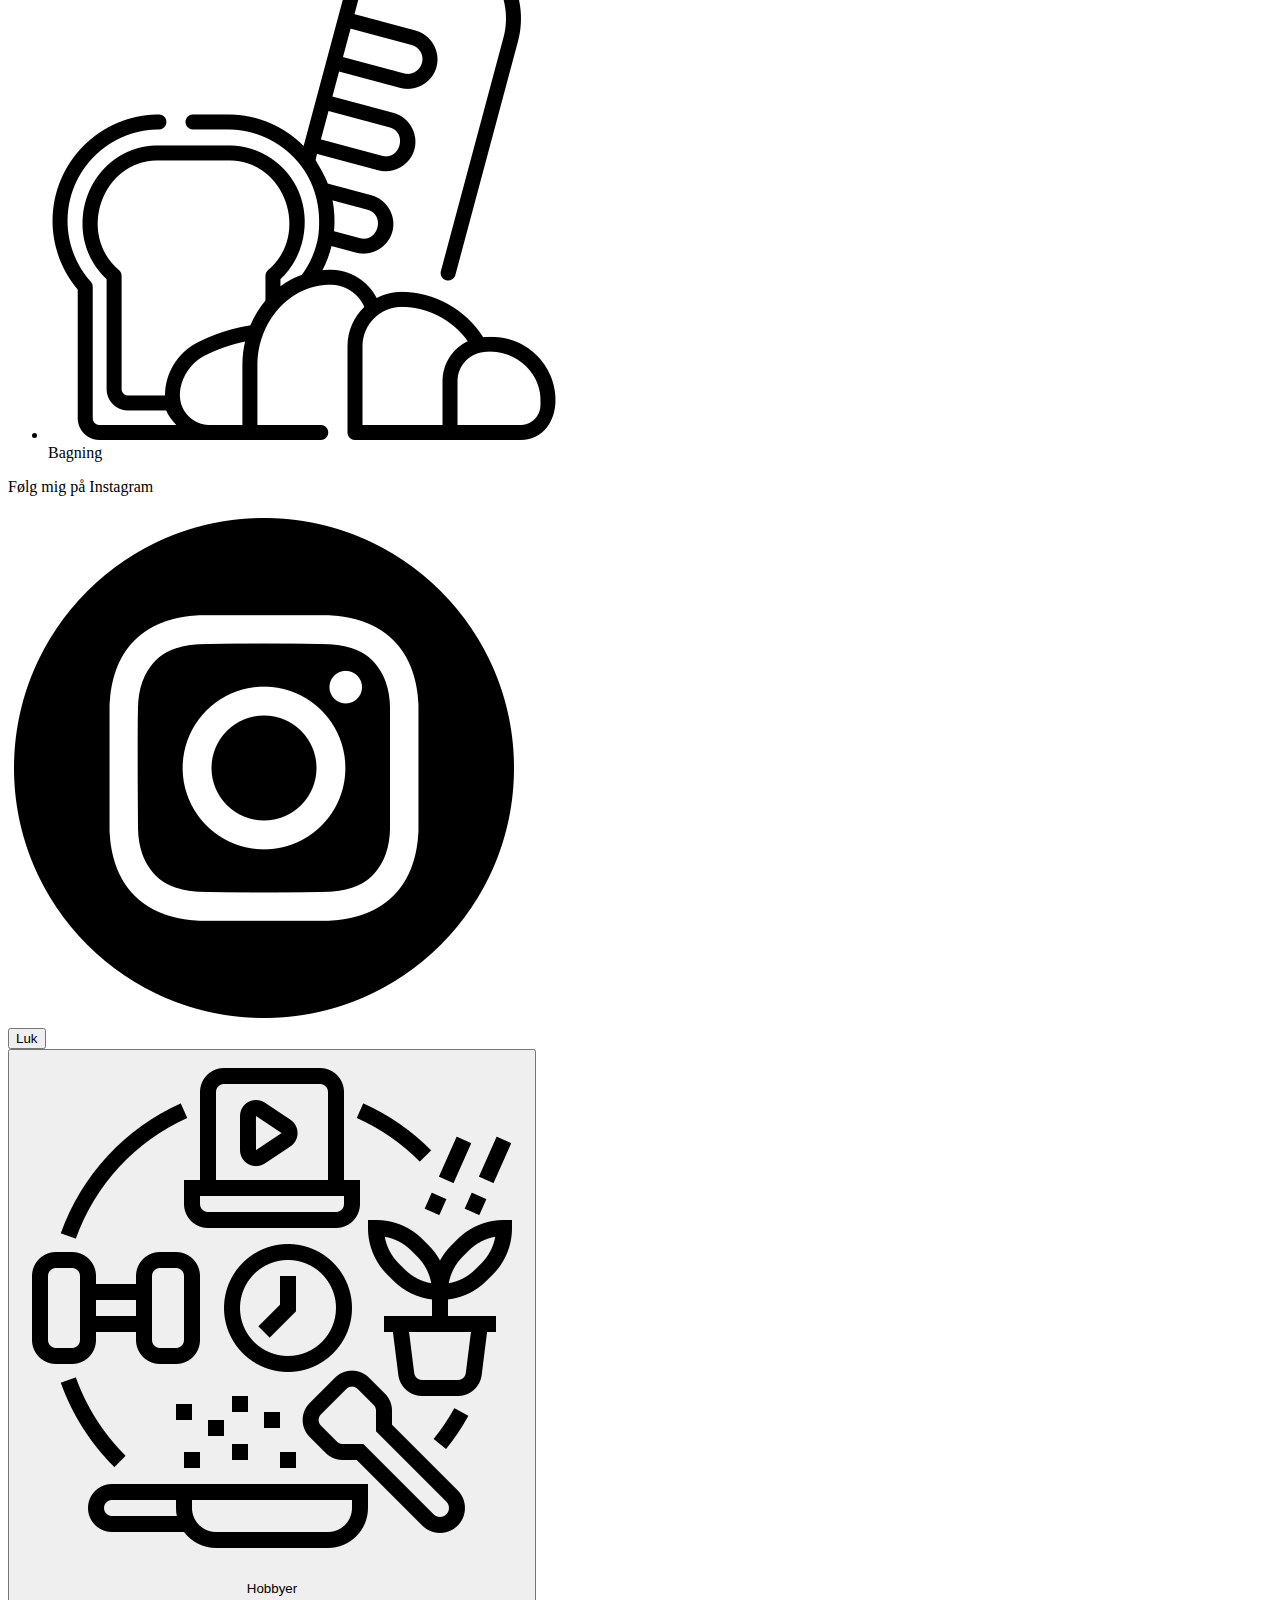
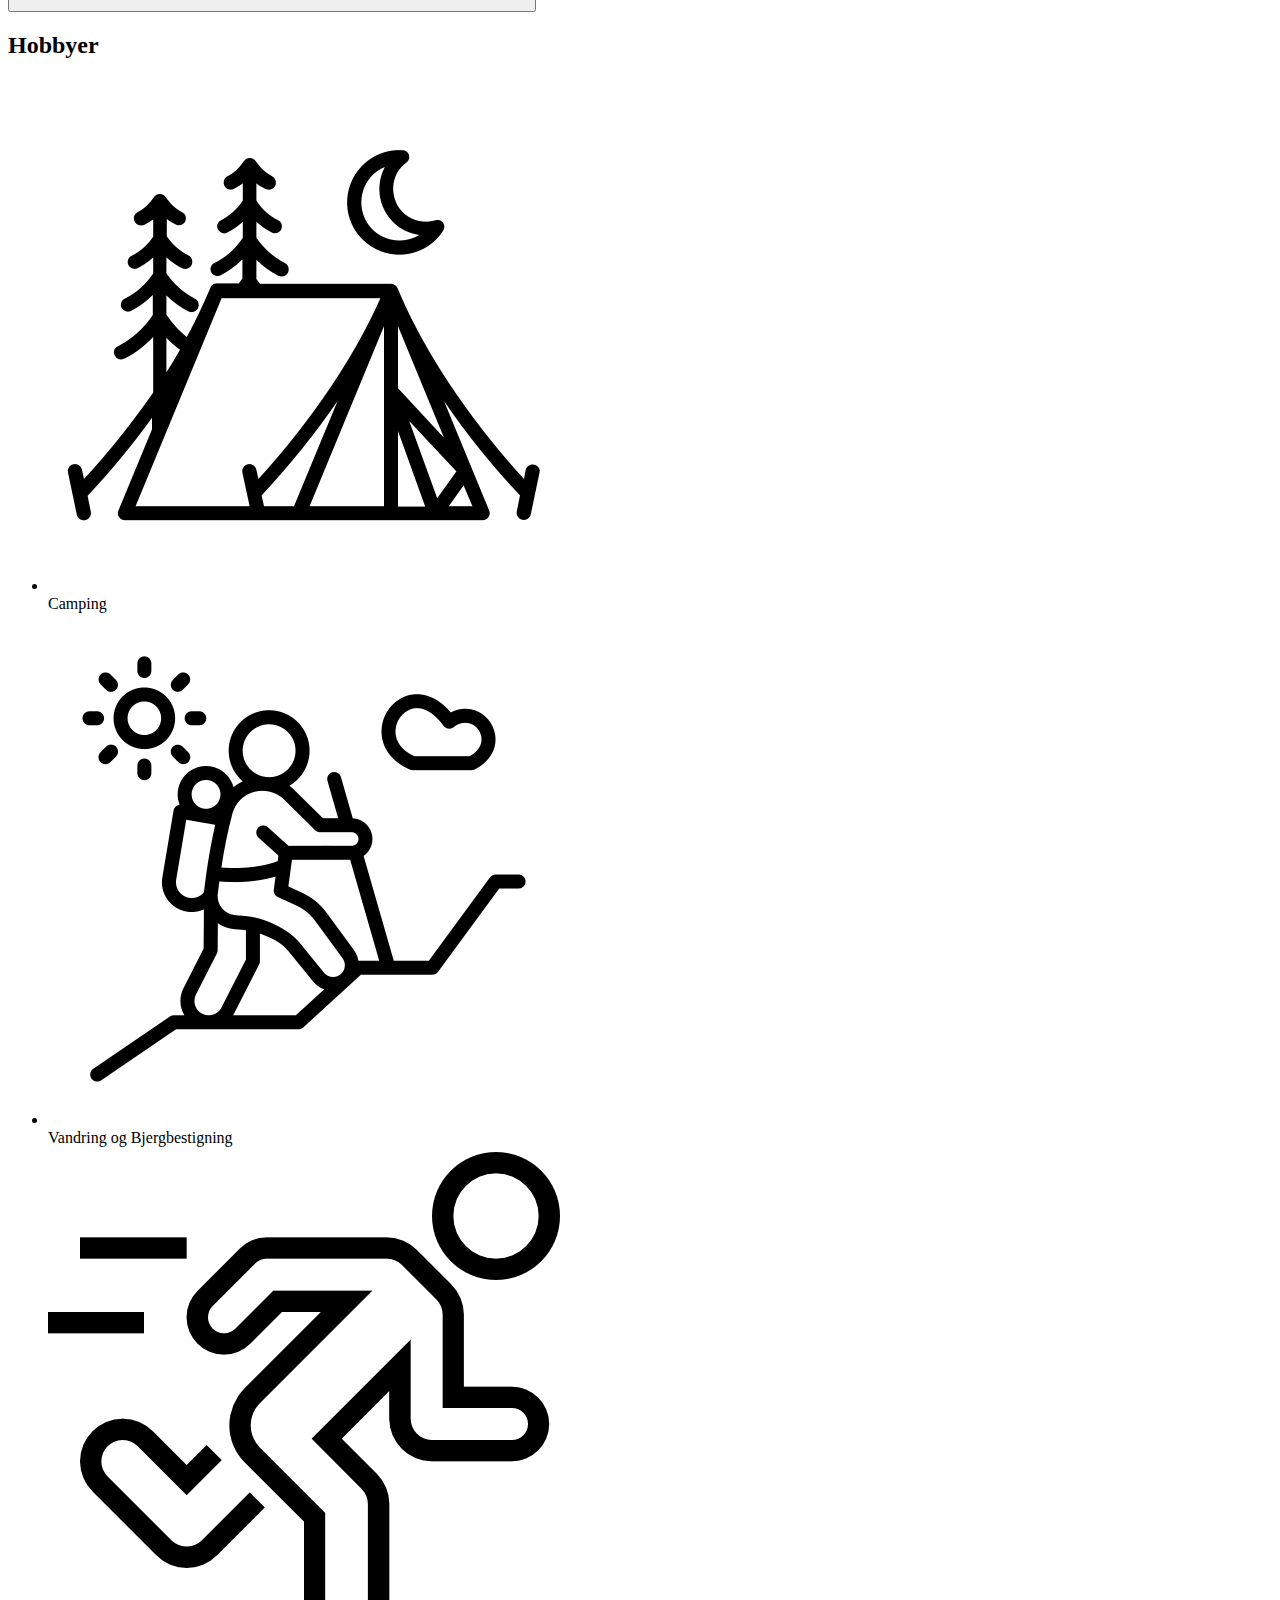
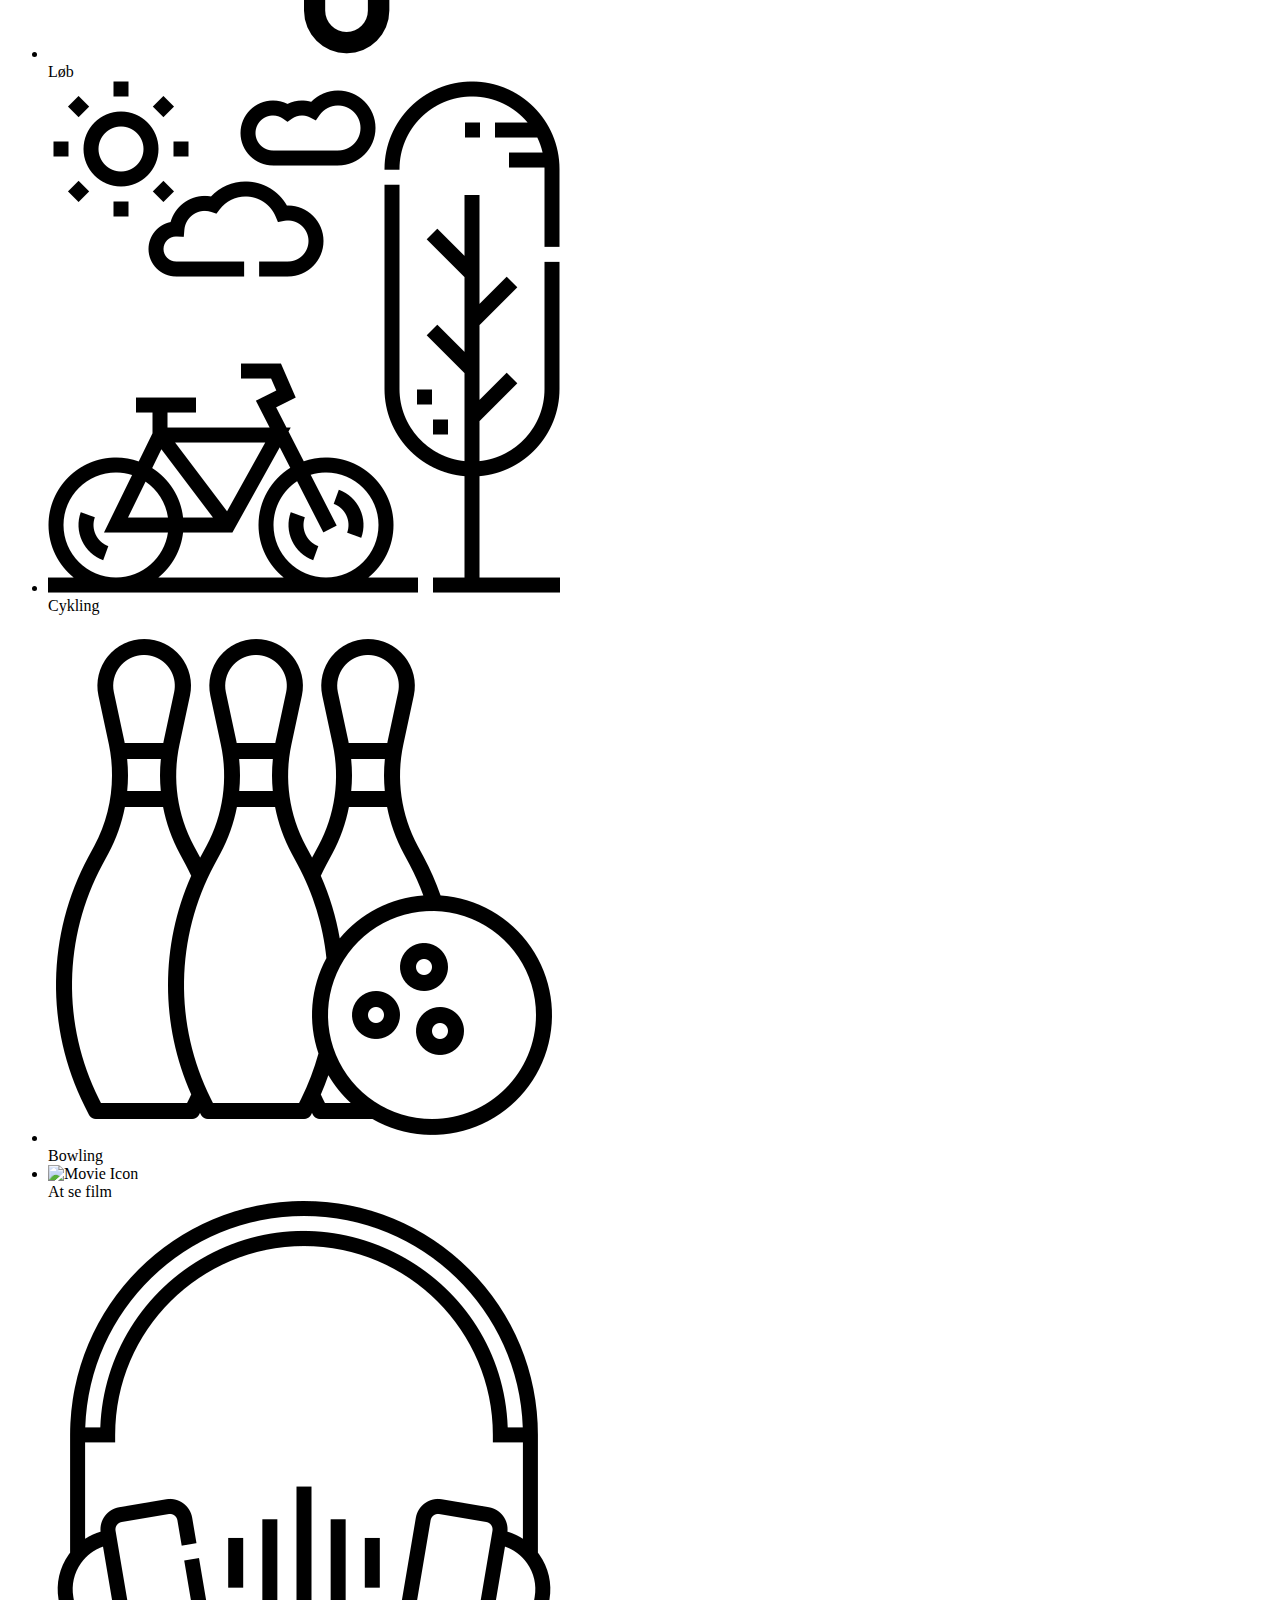
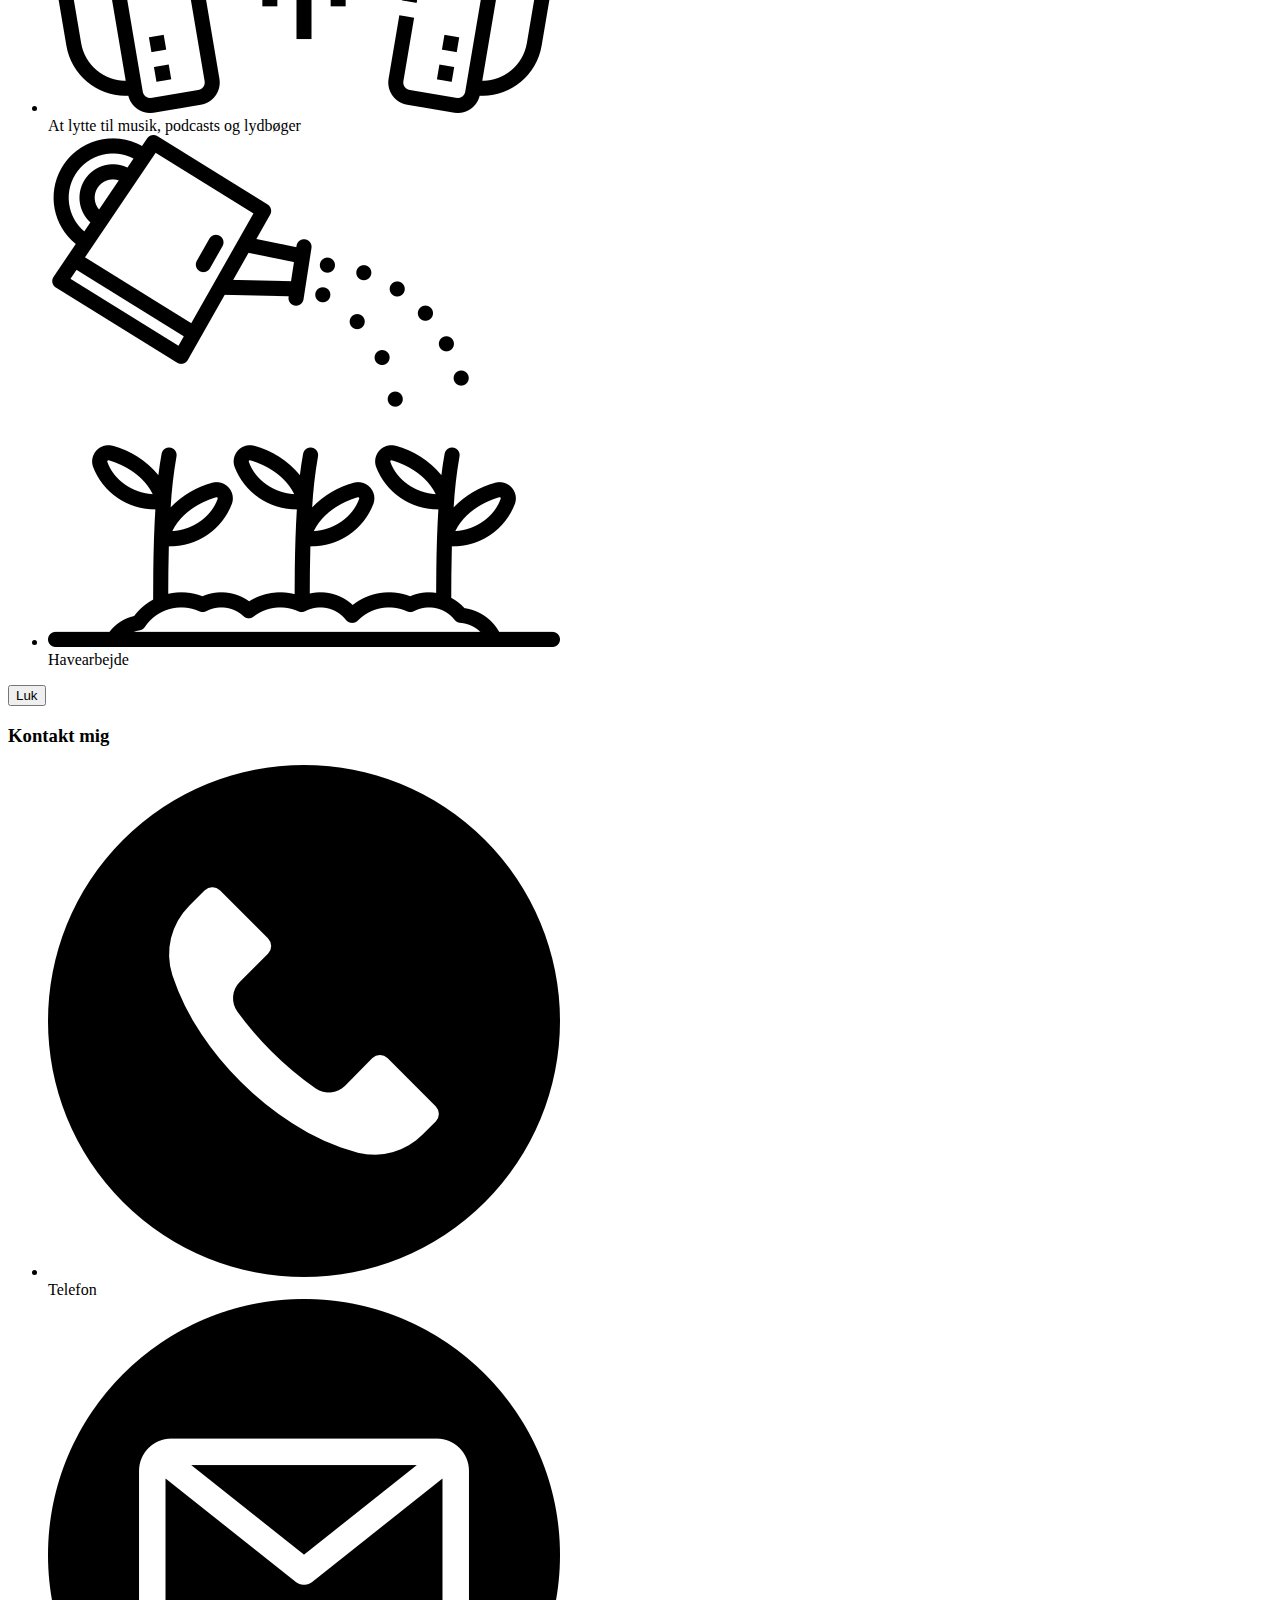
==== commit 0908f429: "Add files via upload" ====
--- a/HTML/homePageDansk.html
+++ b/HTML/homePageDansk.html
@@ -1,275 +1,275 @@
-<!doctype html>
-<html lang="en">
-
-<head>
-  <meta charset="UTF-8">
-  <meta name="viewport" content="width=device-width, initial-scale=1.0" />
-  <meta name="viewport" content="width=device-width, initial-scale=1, minimum-scale=1, maximum-scale=1" />
-  <title> Portfolio Project </title>
-  <link href="../asset/myLogo.png" rel="shortcut icon" type="image/x-icon" />
-  <!-- CSS Stylesheets -->
-  <link href="../CSS/master.css" rel="stylesheet" />
-</head>
-
-<header id="header-div">
-  <div id="borderImage">
-    <img class="CV-homePage" src="../asset/CV-2024.jpg" alt="CV Image">
-  </div>
-  <div id="headerText">
-    <h1> Shirin Hajizadeh </h1>
-    <br>
-    <h3> Webdesigner </h3>
-    <br>
-    <a id="aboutMeLink" onclick="openPopup('popup0')"> Mere om mig </a>
-  </div>
-  <div id="popup0" class="popup">
-    <div id="popup0Style">
-      <h2>Om mig</h2>
-      <img id="CV-aboutMe" src="../asset/CV-2023.jpg" alt="CV Image">
-      <p> Jeg hedder Shirin og er uddannet inden for datateknik med en brændende interesse for webdesign og grafik.<br>
-        Jeg elsker at tilegne mig nye færdigheder og bruge min fritid på at skabe projekter.
-        Med en kreativ tankegang og fokus på detaljer nyder jeg at følge med i de seneste trends inden for design og teknologi.
-        Jeg glæder mig til at bidrage med mine evner til meningsfulde projekter og samarbejder, der inspirerer mig.</p>
-    </div>
-    <button class="closeButton" value="Close" onclick="closePopup('popup0')"> Luk </button>
-  </div>
-</header>
-
-<body>
-  <main>
-    <div id="main-divIcon1">
-      <button class="buttonStyle" type="button" value="open" onclick="openPopup('popup1')">
-        <img class="mainIcon" src="../asset/education-icon.png" alt="Uddannelse Icon">
-        <p class="DKtext"> Uddannelse </p>
-      </button>
-      <div id="popup1" class="popup">
-        <div id="popup1Style">
-          <h2> Uddannelse </h2><br>
-          <img class="educationDegreeIcon" src="../asset/educationDegree-icon.png" alt="Uddannelse Degree">
-          <h3> Kandidatgrad </h3>
-          <p><b> Computerteknik </b></p><br>
-          <p> Azad Universitet – Iran 2014 </p>
-          <br>
-          <img class="educationDegreeIcon" src="../asset/educationDegree-icon.png" alt="Uddannelse Degree">
-          <h3> Bachelorgrad </h3>
-          <p><b> Computerteknik </b></p><br>
-          <p> Azad Universitet – Iran 2014 </p>
-        </div>
-        <button class="closeButton" value="Close" onclick="closePopup('popup1')"> Luk </button>
-      </div>
-
-      <button class="buttonStyle" type="button" value="open" onclick="openPopup('popup2')">
-        <img class="mainIcon" src="../asset/workExperience-icon.png" alt="Arbejdserfaring Icon">
-        <p class="DKtext"> Arbejdserfaring </p>
-      </button>
-      <div id="popup2" class="popup">
-        <div id="popup2Style">
-          <h2> Arbejdserfaring </h2>
-          <h3> • Webudvikler • 2019 – 2020 </h3>
-          <p> Indgående erfaring med at designe, implementere og administrere hjemmesider gennem WordPress. <br>
-            Tilpasset design baseret på kundens behov. <br>
-            Samarbejde med medlemmer af et kreativt team. <br>
-            Løse problemer og fejl på klienters hjemmesider. <br>
-            Skabe visuel indhold till kundens sociale medier </p><br>
-
-          <h3> • Deltidsunderviser • 2014 – 2019 </h3>
-          <p> Deltidsunderviser, undervisning i følgende fag: <br>
-            Operativsystem <br>
-            Grafisk design <br>
-            Logisk kredsløb <br>
-          </p><br>
-
-          <h3> • Fuldtidslærer • 2014 – 2018 </h3>
-          <p> Erfaring med at fremme tidlig barneudvikling og grundlæggende læring. Jeg har udviklet en skarp sans for detaljer og en strategisk
-            tilgang til problemløsning. </p>
-        </div>
-        <button class="closeButton" value="Close" onclick="closePopup('popup2')"> Luk </button>
-      </div>
-
-      <button class="buttonStyle" type="button" value="open" onclick="openPopup('popup3')">
-        <img class="mainIcon" src="../asset/technicalSkills-icon.png" alt="Tekniske kompetencer Icon">
-        <p class="DKtext"> Tekniske kompetencer </p>
-      </button>
-      <div id="popup3" class="popup">
-        <div id="popup3Style">
-          <h2> Tekniske kompetencer </h2>
-          <p> HTML </p>
-          <div class="technical-div" id="HTML-div">98%</div>
-          <p> CSS </p>
-          <div class="technical-div" id="CSS-div">90%</div>
-          <p> JS </p>
-          <div class="technical-div" id="JS-div">40%</div>
-          <p> PHP </p>
-          <div class="technical-div" id="PHP-div">40%</div>
-          <p> Wordpress </p>
-          <div class="technical-div" id="Wordpress-div">50%</div>
-          <p> MySQL </p>
-          <div class="technical-div" id="MySQL-div">50%</div>
-          <p> GitHub </p>
-          <div class="technical-div" id="GitHub-div">60%</div>
-          <p> SEO </p>
-          <div class="technical-div" id="SEO-div">50%</div>
-          <p> Network+ </p>
-          <div class="technical-div" id="Network-div">40%</div>
-          <p> Microsoft Office </p>
-          <div class="technical-div" id="Microsoft-div">99%</div>
-          <button class="closeButton" value="Close" onclick="closePopup('popup3')"> Luk </button>
-        </div>
-      </div>
-    </div>
-    <div id="main-divIcon2">
-      <button class="buttonStyle" type="button" value="open" onclick="location.href='//www.github.com/ShirinHajizadeh'">
-        <img class="mainIcon" src="../asset/github-icon.png" alt="Github Icon">
-        <p class="DKtext"> GitHub </p>
-      </button>
-
-      <button class="buttonStyle" type="button" value="open" onclick="openPopup('popup4')">
-        <img class="mainIcon" src="../asset/artisticSkills-icon.png" alt="Kunstneriske kompetencer Icon">
-        <p class="DKtext"> Kunstneriske kompetencer </p>
-      </button>
-      <div id="popup4" class="popup">
-        <div id="popup4Style">
-          <h2> Kunstneriske kompetencer </h2>
-          <ul class="contact">
-            <li class="icon-content">
-              <img class="artistikSkillsIcon" src="../asset/graphicDesign-icon.png" alt="Graphic Design Icon">
-              <div class="tooltip"> Logo Design </div>
-            </li>
-            <li class="icon-content">
-              <img class="artistikSkillsIcon" src="../asset/handcraft-icon.png" alt="Handcraft Icon">
-              <div class="tooltip"> At lave håndvæk </div>
-            </li>
-            <li class="icon-content">
-              <img class="artistikSkillsIcon" src="../asset/painting-icon.png" alt="Maleri Icon">
-              <div class="tooltip"> Maleri </div>
-            </li>
-          </ul>
-          <ul class="contact">
-            <li class="icon-content">
-              <img class="artistikSkillsIcon" src="../asset/sewing-icon.png" alt="Sving Icon">
-              <div class="tooltip"> Sving </div>
-            </li>
-            <li class="icon-content">
-              <img class="artistikSkillsIcon" src="../asset/cooking-icon.png" alt="Madlavning Icon">
-              <div class="tooltip"> Madlavning </div>
-            </li>
-            <li class="icon-content">
-              <img class="artistikSkillsIcon" src="../asset/bakery-icon.png" alt="Bagning Icon">
-              <div class="tooltip"> Bagning </div>
-            </li>
-          </ul>
-          <p id="artistikSkills-p"> Følg mig på Instagram </p>
-          <a href="https://www.instagram.com/shirin_handcraft" aria-label="Instagram" data-social="Instagram">
-            <img class="footer-icon" src="../asset/instagram-icon.png" alt="Instagram Icon">
-          </a>
-        </div>
-        <button class="closeButton" value="Close" onclick="closePopup('popup4')"> Luk </button>
-      </div>
-
-      <button class="buttonStyle" type="button" value="open" onclick="openPopup('popup5')">
-        <img class="mainIcon" src="../asset/hobbies-icon.png" alt="Hobby Icon">
-        <p class="DKtext"> Hobbyer </p>
-      </button>
-      <div id="popup5" class="popup">
-        <div id="popup5Style">
-          <h2> Hobbyer </h2>
-          <ul class="contact">
-            <li class="icon-content">
-              <img class="artistikSkillsIcon" src="../asset/camping-icon.png" alt="Camping Icon">
-              <div class="tooltip"> Camping </div>
-            </li>
-            <li class="icon-content">
-              <img class="artistikSkillsIcon" src="../asset/hicking-icon.png" alt="Vandring Icon">
-              <div class="tooltip"> Vandring og Bjergbestigning </div>
-            </li>
-            <li class="icon-content">
-              <img class="artistikSkillsIcon" src="../asset/running-icon.png" alt="Løb Icon">
-              <div class="tooltip"> Løb </div>
-            </li>
-            <li class="icon-content">
-              <img class="artistikSkillsIcon" src="../asset/bike-icon.png" alt="Cykling Icon">
-              <div class="tooltip"> Cykling </div>
-            </li>
-          </ul>
-          <ul class="contact">
-            <li class="icon-content">
-              <img class="artistikSkillsIcon" src="../asset/bowling-icon.png" alt="Bowling Icon">
-              <div class="tooltip"> Bowling </div>
-            </li>
-            <li class="icon-content">
-              <img class="artistikSkillsIcon" src="./asset/movie-icon.png" alt="Movie Icon">
-              <div class="tooltip"> At se film </div>
-            </li>
-            <li class="icon-content">
-              <img class="artistikSkillsIcon" src="../asset/headphone-icon.png" alt="Headphone Icon">
-              <div class="tooltip"> At lytte til musik, podcasts og lydbøger </div>
-            </li>
-            <li class="icon-content">
-              <img class="artistikSkillsIcon" src="../asset/garden-icon.png" alt="Havearbejde Icon">
-              <div class="tooltip"> Havearbejde </div>
-            </li>
-          </ul>
-        </div>
-        <button class="closeButton" value="Close" onclick="closePopup('popup5')"> Luk </button>
-      </div>
-    </div>
-  </main>
-
-  <footer id="footer-div">
-    <!-- Contact me-->
-    <div>
-      <h3 id="footer-text"> Kontakt mig </h3>
-      <ul class="contact">
-        <li class="icon-content">
-          <a href="tel:+450000000" aria-label="Phone" data-social="Phone">
-            <img class="footer-icon" src="../asset/phone-icon.png" alt="Telefon Icon">
-          </a>
-          <div class="tooltip"> Telefon </div>
-        </li>
-        <li class="icon-content">
-          <a href="mailto:**********@gmail.com" aria-label="Email" data-social="Email">
-            <img class="footer-icon" src="../asset/email-icon.png" alt="Email Icon">
-          </a>
-          <div class="tooltip"> Email </div>
-        </li>
-        <li class="icon-content">
-          <a href="https://www.linkedin.com/in/shirin-hajizadeh/" aria-label="Linkedin" data-social="Linkedin">
-            <img class="footer-icon" src="../asset/linkedin-icon.png" alt="Linkedin Icon">
-          </a>
-          <div class="tooltip"> Linkedin </div>
-        </li>
-        <li class="icon-content">
-          <a href="https://www.facebook.com/hajizadeh.shirin" aria-label="Facebook" data-social="Facebook">
-            <img class="footer-icon" src="../asset/facebook-icon.png" alt="Facebook Icon">
-          </a>
-          <div class="tooltip"> Facebook </div>
-        </li>
-        <li class="icon-content">
-          <a href="https://www.instagram.com/hajizadeh.shirin" aria-label="Instagram" data-social="Instagram">
-            <img class="footer-icon" src="../asset/instagram-icon.png" alt="Instagram Icon">
-          </a>
-          <div class="tooltip"> Instagram </div>
-        </li>
-      </ul>
-    </div>
-    <!-- Time & Date-->
-    <div class="time-date" id="clock"></div>
-    <div class="time-date" id="date"></div>
-    <!-- Website Traffic Counter -->
-    <div>
-      <ul class="contact">
-        <li class="icon-content">
-          <img id="webTraficIcon" src="../asset/webTraffic-icon.png" alt="Hjemmesidetrafik Icon">
-          <div class="tooltip"> Hjemmesidetrafik Tæller </div>
-          <p id="counter">0</p>
-        </li>
-      </ul>
-    </div>
-
-    <!-- Copyright rule -->
-    <p id="copyright-text"> © Copyright 2024 Shirin Hajizadehghayeni </p>
-  </footer>
-  <!-- Our codes -->
-  <script src="../JS/main.js"></script>
-</body>
+<!doctype html>
+<html lang="da">
+
+<head>
+  <meta charset="UTF-8">
+  <meta name="viewport" content="width=device-width, initial-scale=1.0" />
+  <meta name="viewport" content="width=device-width, initial-scale=1, minimum-scale=1, maximum-scale=1" />
+  <title> Portfolio Project </title>
+  <link href="./asset/myLogo.png" rel="shortcut icon" type="image/x-icon" />
+  <!-- CSS Stylesheets -->
+  <link href="./CSS/master.css" rel="stylesheet" />
+</head>
+
+<header id="header-div">
+  <div id="borderImage">
+    <img class="CV-homePage" src="../asset/CV-2024.jpg" alt="CV Image">
+  </div>
+  <div id="headerText">
+    <h1> Shirin Hajizadeh </h1>
+    <br>
+    <h3> Webdesigner </h3>
+    <br>
+    <a id="aboutMeLink" onclick="openPopup('popup0')"> Mere om mig </a>
+  </div>
+  <div id="popup0" class="popup">
+    <div id="popup0Style">
+      <h2>Om mig</h2>
+      <img id="CV-aboutMe" src="../asset/CV-2023.jpg" alt="CV Image">
+      <p> Jeg hedder Shirin og er uddannet inden for datateknik med en brændende interesse for webdesign og grafik.<br>
+        Jeg elsker at tilegne mig nye færdigheder og bruge min fritid på at skabe projekter.
+        Med en kreativ tankegang og fokus på detaljer nyder jeg at følge med i de seneste trends inden for design og teknologi.
+        Jeg glæder mig til at bidrage med mine evner til meningsfulde projekter og samarbejder, der inspirerer mig.</p>
+    </div>
+    <button class="closeButton" value="Close" onclick="closePopup('popup0')"> Luk </button>
+  </div>
+</header>
+
+<body>
+  <main>
+    <div id="main-divIcon1">
+      <button class="buttonStyle" type="button" value="open" onclick="openPopup('popup1')">
+        <img class="mainIcon" src="../asset/education-icon.png" alt="Uddannelse Icon">
+        <p class="DKtext"> Uddannelse </p>
+      </button>
+      <div id="popup1" class="popup">
+        <div id="popup1Style">
+          <h2> Uddannelse </h2><br>
+          <img class="educationDegreeIcon" src="../asset/educationDegree-icon.png" alt="Uddannelse Degree">
+          <h3> Kandidatgrad </h3>
+          <p><b> Computerteknik </b></p><br>
+          <p> Azad Universitet – Iran 2014 </p>
+          <br>
+          <img class="educationDegreeIcon" src="../asset/educationDegree-icon.png" alt="Uddannelse Degree">
+          <h3> Bachelorgrad </h3>
+          <p><b> Computerteknik </b></p><br>
+          <p> Azad Universitet – Iran 2014 </p>
+        </div>
+        <button class="closeButton" value="Close" onclick="closePopup('popup1')"> Luk </button>
+      </div>
+
+      <button class="buttonStyle" type="button" value="open" onclick="openPopup('popup2')">
+        <img class="mainIcon" src="../asset/workExperience-icon.png" alt="Arbejdserfaring Icon">
+        <p class="DKtext"> Arbejdserfaring </p>
+      </button>
+      <div id="popup2" class="popup">
+        <div id="popup2Style">
+          <h2> Arbejdserfaring </h2>
+          <h3> • Webudvikler • 2019 – 2020 </h3>
+          <p> Indgående erfaring med at designe, implementere og administrere hjemmesider gennem WordPress. <br>
+            Tilpasset design baseret på kundens behov. <br>
+            Samarbejde med medlemmer af et kreativt team. <br>
+            Løse problemer og fejl på klienters hjemmesider. <br>
+            Skabe visuel indhold till kundens sociale medier </p><br>
+
+          <h3> • Deltidsunderviser • 2014 – 2019 </h3>
+          <p> Deltidsunderviser, undervisning i følgende fag: <br>
+            Operativsystem <br>
+            Grafisk design <br>
+            Logisk kredsløb <br>
+          </p><br>
+
+          <h3> • Fuldtidslærer • 2014 – 2018 </h3>
+          <p> Erfaring med at fremme tidlig barneudvikling og grundlæggende læring. Jeg har udviklet en skarp sans for detaljer og en strategisk
+            tilgang til problemløsning. </p>
+        </div>
+        <button class="closeButton" value="Close" onclick="closePopup('popup2')"> Luk </button>
+      </div>
+
+      <button class="buttonStyle" type="button" value="open" onclick="openPopup('popup3')">
+        <img class="mainIcon" src="../asset/technicalSkills-icon.png" alt="Tekniske kompetencer Icon">
+        <p class="DKtext"> Tekniske kompetencer </p>
+      </button>
+      <div id="popup3" class="popup">
+        <div id="popup3Style">
+          <h2> Tekniske kompetencer </h2>
+          <p> HTML </p>
+          <div class="technical-div" id="HTML-div">98%</div>
+          <p> CSS </p>
+          <div class="technical-div" id="CSS-div">90%</div>
+          <p> JS </p>
+          <div class="technical-div" id="JS-div">40%</div>
+          <p> PHP </p>
+          <div class="technical-div" id="PHP-div">40%</div>
+          <p> Wordpress </p>
+          <div class="technical-div" id="Wordpress-div">50%</div>
+          <p> MySQL </p>
+          <div class="technical-div" id="MySQL-div">50%</div>
+          <p> GitHub </p>
+          <div class="technical-div" id="GitHub-div">60%</div>
+          <p> SEO </p>
+          <div class="technical-div" id="SEO-div">50%</div>
+          <p> Network+ </p>
+          <div class="technical-div" id="Network-div">40%</div>
+          <p> Microsoft Office </p>
+          <div class="technical-div" id="Microsoft-div">99%</div>
+          <button class="closeButton" value="Close" onclick="closePopup('popup3')"> Luk </button>
+        </div>
+      </div>
+    </div>
+    <div id="main-divIcon2">
+      <button class="buttonStyle" type="button" value="open" onclick="location.href='//www.github.com/ShirinHajizadeh'">
+        <img class="mainIcon" src="../asset/github-icon.png" alt="Github Icon">
+        <p class="DKtext"> GitHub </p>
+      </button>
+
+      <button class="buttonStyle" type="button" value="open" onclick="openPopup('popup4')">
+        <img class="mainIcon" src="../asset/artisticSkills-icon.png" alt="Kunstneriske kompetencer Icon">
+        <p class="DKtext"> Kunstneriske kompetencer </p>
+      </button>
+      <div id="popup4" class="popup">
+        <div id="popup4Style">
+          <h2> Kunstneriske kompetencer </h2>
+          <ul class="contact">
+            <li class="icon-content">
+              <img class="artistikSkillsIcon" src="../asset/graphicDesign-icon.png" alt="Graphic Design Icon">
+              <div class="tooltip"> Logo Design </div>
+            </li>
+            <li class="icon-content">
+              <img class="artistikSkillsIcon" src="../asset/handcraft-icon.png" alt="Handcraft Icon">
+              <div class="tooltip"> At lave håndvæk </div>
+            </li>
+            <li class="icon-content">
+              <img class="artistikSkillsIcon" src="../asset/painting-icon.png" alt="Maleri Icon">
+              <div class="tooltip"> Maleri </div>
+            </li>
+          </ul>
+          <ul class="contact">
+            <li class="icon-content">
+              <img class="artistikSkillsIcon" src="../asset/sewing-icon.png" alt="Sving Icon">
+              <div class="tooltip"> Sving </div>
+            </li>
+            <li class="icon-content">
+              <img class="artistikSkillsIcon" src="../asset/cooking-icon.png" alt="Madlavning Icon">
+              <div class="tooltip"> Madlavning </div>
+            </li>
+            <li class="icon-content">
+              <img class="artistikSkillsIcon" src="../asset/bakery-icon.png" alt="Bagning Icon">
+              <div class="tooltip"> Bagning </div>
+            </li>
+          </ul>
+          <p id="artistikSkills-p"> Følg mig på Instagram </p>
+          <a href="https://www.instagram.com/shirin_handcraft" aria-label="Instagram" data-social="Instagram">
+            <img class="footer-icon" src="../asset/instagram-icon.png" alt="Instagram Icon">
+          </a>
+        </div>
+        <button class="closeButton" value="Close" onclick="closePopup('popup4')"> Luk </button>
+      </div>
+
+      <button class="buttonStyle" type="button" value="open" onclick="openPopup('popup5')">
+        <img class="mainIcon" src="../asset/hobbies-icon.png" alt="Hobby Icon">
+        <p class="DKtext"> Hobbyer </p>
+      </button>
+      <div id="popup5" class="popup">
+        <div id="popup5Style">
+          <h2> Hobbyer </h2>
+          <ul class="contact">
+            <li class="icon-content">
+              <img class="artistikSkillsIcon" src="../asset/camping-icon.png" alt="Camping Icon">
+              <div class="tooltip"> Camping </div>
+            </li>
+            <li class="icon-content">
+              <img class="artistikSkillsIcon" src="../asset/hicking-icon.png" alt="Vandring Icon">
+              <div class="tooltip"> Vandring og Bjergbestigning </div>
+            </li>
+            <li class="icon-content">
+              <img class="artistikSkillsIcon" src="../asset/running-icon.png" alt="Løb Icon">
+              <div class="tooltip"> Løb </div>
+            </li>
+            <li class="icon-content">
+              <img class="artistikSkillsIcon" src="../asset/bike-icon.png" alt="Cykling Icon">
+              <div class="tooltip"> Cykling </div>
+            </li>
+          </ul>
+          <ul class="contact">
+            <li class="icon-content">
+              <img class="artistikSkillsIcon" src="../asset/bowling-icon.png" alt="Bowling Icon">
+              <div class="tooltip"> Bowling </div>
+            </li>
+            <li class="icon-content">
+              <img class="artistikSkillsIcon" src="./asset/movie-icon.png" alt="Movie Icon">
+              <div class="tooltip"> At se film </div>
+            </li>
+            <li class="icon-content">
+              <img class="artistikSkillsIcon" src="../asset/headphone-icon.png" alt="Headphone Icon">
+              <div class="tooltip"> At lytte til musik, podcasts og lydbøger </div>
+            </li>
+            <li class="icon-content">
+              <img class="artistikSkillsIcon" src="../asset/garden-icon.png" alt="Havearbejde Icon">
+              <div class="tooltip"> Havearbejde </div>
+            </li>
+          </ul>
+        </div>
+        <button class="closeButton" value="Close" onclick="closePopup('popup5')"> Luk </button>
+      </div>
+    </div>
+  </main>
+
+  <footer id="footer-div">
+    <!-- Contact me-->
+    <div>
+      <h3 id="footer-text"> Kontakt mig </h3>
+      <ul class="contact">
+        <li class="icon-content">
+          <a href="tel:+450000000" aria-label="Phone" data-social="Phone">
+            <img class="footer-icon" src="../asset/phone-icon.png" alt="Telefon Icon">
+          </a>
+          <div class="tooltip"> Telefon </div>
+        </li>
+        <li class="icon-content">
+          <a href="mailto:**********@gmail.com" aria-label="Email" data-social="Email">
+            <img class="footer-icon" src="../asset/email-icon.png" alt="Email Icon">
+          </a>
+          <div class="tooltip"> Email </div>
+        </li>
+        <li class="icon-content">
+          <a href="https://www.linkedin.com/in/shirin-hajizadeh/" aria-label="Linkedin" data-social="Linkedin">
+            <img class="footer-icon" src="../asset/linkedin-icon.png" alt="Linkedin Icon">
+          </a>
+          <div class="tooltip"> Linkedin </div>
+        </li>
+        <li class="icon-content">
+          <a href="https://www.facebook.com/hajizadeh.shirin" aria-label="Facebook" data-social="Facebook">
+            <img class="footer-icon" src="../asset/facebook-icon.png" alt="Facebook Icon">
+          </a>
+          <div class="tooltip"> Facebook </div>
+        </li>
+        <li class="icon-content">
+          <a href="https://www.instagram.com/hajizadeh.shirin" aria-label="Instagram" data-social="Instagram">
+            <img class="footer-icon" src="../asset/instagram-icon.png" alt="Instagram Icon">
+          </a>
+          <div class="tooltip"> Instagram </div>
+        </li>
+      </ul>
+    </div>
+    <!-- Time & Date-->
+    <div class="time-date" id="clock"></div>
+    <div class="time-date" id="date"></div>
+    <!-- Website Traffic Counter -->
+    <div>
+      <ul class="contact">
+        <li class="icon-content">
+          <img id="webTraficIcon" src="../asset/webTraffic-icon.png" alt="Hjemmesidetrafik Icon">
+          <div class="tooltip"> Hjemmesidetrafik Tæller </div>
+          <p id="counter">0</p>
+        </li>
+      </ul>
+    </div>
+
+    <!-- Copyright rule -->
+    <p id="copyright-text"> © Copyright 2024 Shirin Hajizadehghayeni </p>
+  </footer>
+  <!-- Our codes -->
+  <script src="../JS/main.js"></script>
+</body>
 </html>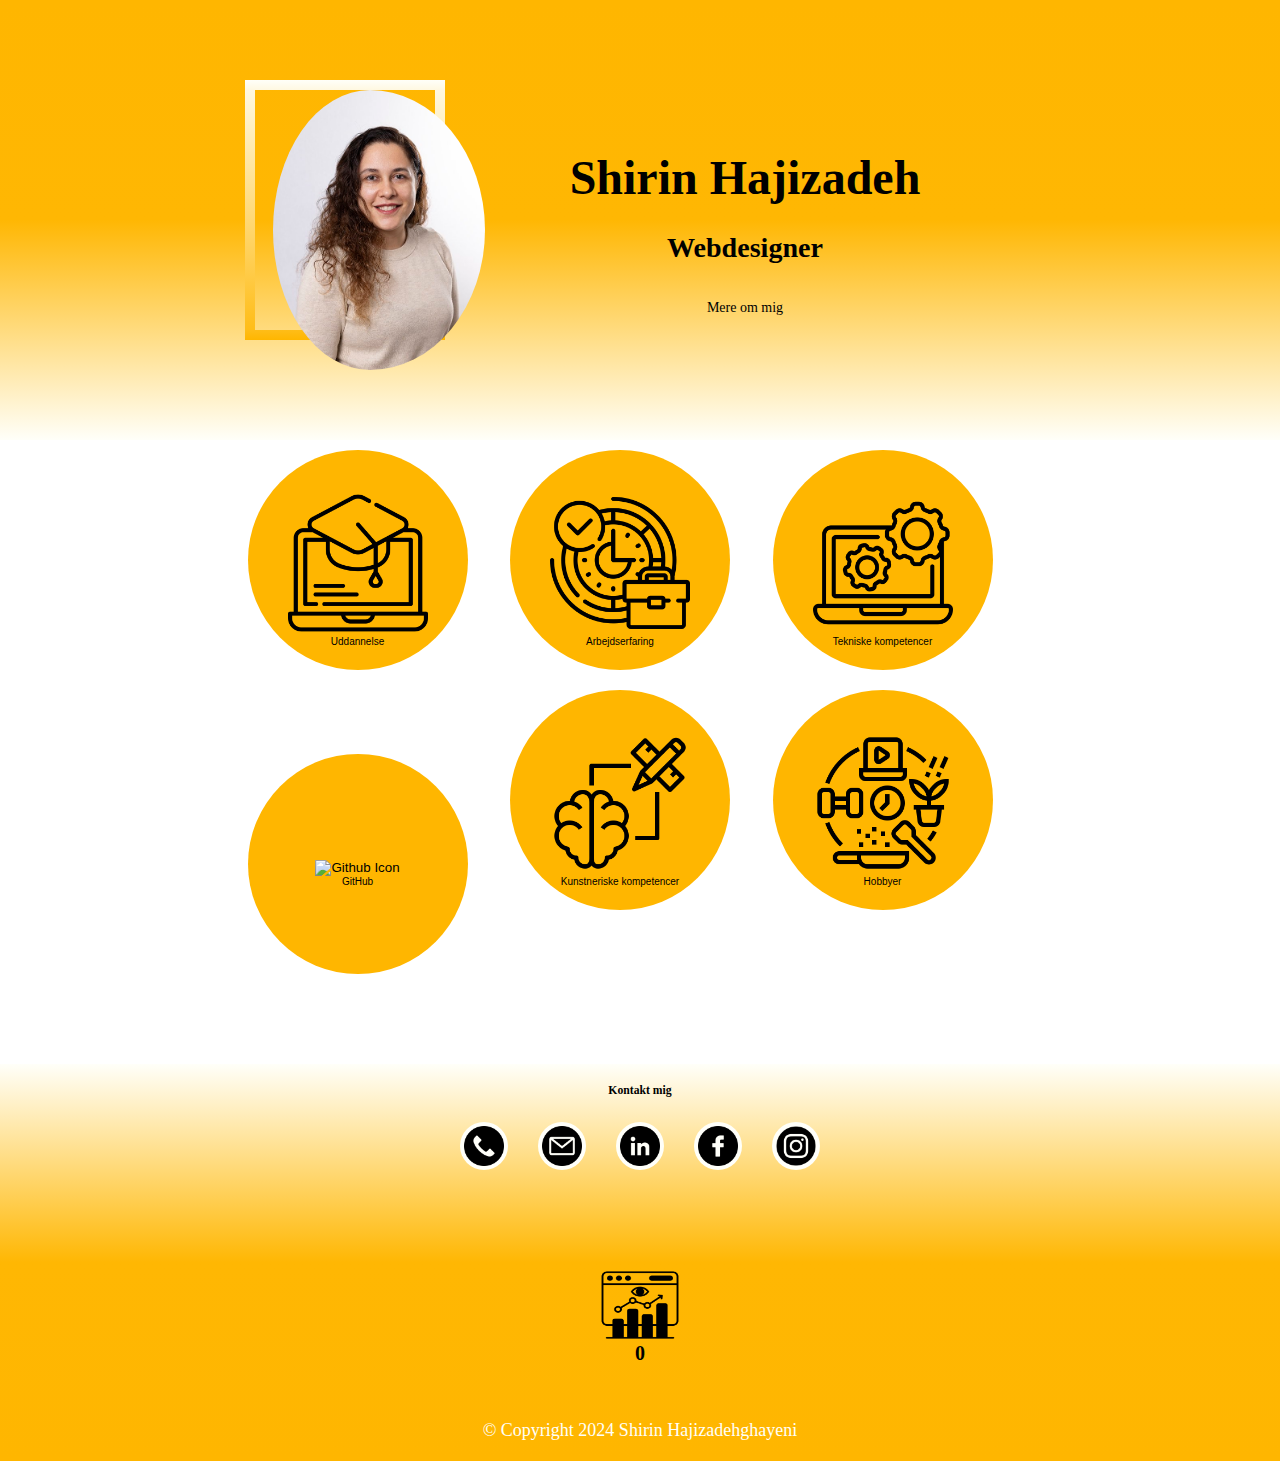
==== commit a908d4a1: "Add files via upload" ====
--- a/HTML/homePageDansk.html
+++ b/HTML/homePageDansk.html
@@ -6,9 +6,9 @@
   <meta name="viewport" content="width=device-width, initial-scale=1.0" />
   <meta name="viewport" content="width=device-width, initial-scale=1, minimum-scale=1, maximum-scale=1" />
   <title> Portfolio Project </title>
-  <link href="./asset/myLogo.png" rel="shortcut icon" type="image/x-icon" />
+  <link href="../asset/myLogo.png" rel="shortcut icon" type="image/x-icon" />
   <!-- CSS Stylesheets -->
-  <link href="./CSS/master.css" rel="stylesheet" />
+  <link href="../CSS/master.css" rel="stylesheet" />
 </head>
 
 <header id="header-div">
--- a/CSS/master.css
+++ b/CSS/master.css
@@ -0,0 +1,521 @@
+* {
+    margin: 0;
+    padding: 0;
+    box-sizing: border-box;
+  }
+  
+  body {
+    height: 100%;
+    font-family: "times new roman", sans-serif;
+  }
+  
+  html{
+    font-size: 62.5%;
+    overflow-x: hidden;
+    scroll-behavior: smooth;
+    scroll-padding-top: 7rem;
+  }
+  
+  h2 {
+    margin: 10px 0px 15px 0px;
+    color: #fffff9;
+    text-align: center;
+  }
+  
+  /* ----------------------------------- Entering Page Style --------------------------------------- */
+  #enteringPage{  
+    width:50%;
+    height:320px;
+    margin: 120px 50px 100px 50px;
+    background: linear-gradient(to bottom, #ffb600, #ffb703, #fffff9);
+    border-radius: 100%;
+    box-shadow: #ffb600 1.5px 2px;
+    }
+  
+  #CVEnteringPage{
+    width: 210px;
+    height: 260px;
+    margin: 25px 20px 0px 80px;
+    border-radius: 100%;
+    box-shadow: #ffb600 2px 2px;
+  }
+  
+  .enteryButton{
+    position: absolute;
+    top: 45%;
+    padding: 10px;
+    width: 100px;
+    background-color: #fffff9;
+    color: #ffb600;
+    cursor: pointer;
+    border-radius: 50%;
+    border: none;
+    box-shadow: #ffb600 2px 2px;
+    text-align: center;
+    align-items: center;
+    font-size: 18px;
+    font-weight: 400;
+  }
+  
+  .enteryButton:hover{
+    background-color: #ffb600;
+    color: #fffff9;
+  }
+  
+  #englishButton{
+    left: 60%;
+  }
+  
+  #danskButton{ 
+    left: 50%;
+  }
+  
+  #copyrightEnterPage{
+    margin-left: 32%;
+    font-size: 14px;
+    color: #ffb703;
+    box-shadow: #fffff9 1px 1px;
+  }
+  
+  /* ----------------------------------- Header Style --------------------------------------- */
+  #header-div{
+    width: 100%;
+    height: 440px;
+    left: 50%;
+    padding: 50px 225px 50px 225px;
+    background: linear-gradient(to bottom, #ffb600, #ffb703, #fffff9);
+  }
+  
+  #headerText,
+  #borderImage {
+    width: 50%;
+    float: left;
+  }
+  
+  .CV-homePage {
+    width: 230px;
+    height: 280px;
+    padding: 0px 0px 0px 18px;
+    border-radius: 100%;
+  }
+  
+  #borderImage {
+    width: 200px;
+    height: 260px;
+    margin: 30px 0px 80px 20px;
+    border: 10px solid;
+    border-image-source: linear-gradient(to top, #ffb600, #fffff9);
+    border-image-slice: 25;  
+  }
+  
+  #headerText {
+    width: 600px;
+    margin: 100px 0px 80px 0px;
+    text-align: center;
+    font-size: 24px;
+  }
+  
+  #aboutMeLink {
+    margin-top: 30px;
+    font-size: 14px;
+    cursor: pointer;
+  }
+  
+  a:hover{
+    color: #fffff9;
+  }
+  
+  /* ----------------------------------- Main Style --------------------------------------- */
+  main {
+    width: 100%;
+    height: auto;
+    display: flex;
+    flex-direction: column;
+    align-items: center;
+  }
+  
+  #main-divIcon1 #main-divIcon2 {
+    width: 100%;
+    height: auto;
+    float: left;
+    text-align: center;
+  }
+  
+  .buttonStyle {
+    width: 220px;
+    height: 220px;
+    margin: 10px 40px 10px 0px;
+    background-color: #ffb600;
+    border-radius: 100%;
+    border-style: none;
+    cursor: pointer;
+  }
+  
+  .buttonStyle:hover {
+   transform: scale(0.9);
+    opacity: 1;
+  }
+  
+  .mainIcon {
+    width: 180px;
+    height: 160px;
+    padding: 20px 20px 0px 20px;
+  }
+  
+  .DKtext{
+    font-size: 10px;
+  }
+  
+  /* --------------------------------------- Main Popup Style--------------------------------- */
+  
+  /* Styling for the all popup */
+  .popup {
+    display: none;
+    -webkit-user-select: none;
+    -moz-user-select: none;
+    -ms-user-select: none;  
+    position: absolute;
+    width: 550px;
+    height: 550px;
+    top: 100%;
+    bottom: 0;
+    left: 0;
+    right: 0;
+    margin: auto;
+    user-select: none;
+    align-items: center;
+    background: linear-gradient(to bottom, #ffb600, #ffb703, #fff987);
+    color: #000000;
+    z-index: 1;  
+    border-radius: 100%;
+    font-style: bold;
+  }
+  
+  /* Styling for the popup0 About me*/
+  #popup0Style {
+    padding: 50px 20px 20px 20px;
+    margin-left: 18%;
+    margin-right: 18%;
+    text-align: justify;
+    text-justify: inter-word;
+    font-size: 16px; 
+  }
+  
+  #CV-aboutMe {
+    width: 110px;
+    height: 140px;
+    margin-left: 30%;
+    border-radius: 100%;
+  }
+  
+  /* Styling for the popup1 Education*/
+  #popup1Style {
+    padding: 50px 20px 20px 20px;
+    margin-left: 18%;
+    margin-right: 18%;
+    font-size: 16px;
+    text-align: center;  
+  }
+  
+  .educationDegreeIcon {
+    width: 30px;
+    height: 30px;
+  }
+  
+  /* Styling for the popup2 Working Experence*/
+  #popup2Style {
+    padding: 70px 20px 20px 20px;
+    margin-left: 18%;
+    margin-right: 18%;
+    font-size: 14px;
+    text-align: left;  
+  }
+  
+  /* Styling for the popup3 Technical Skills*/
+  #popup3Style {
+    padding: 50px 20px 20px 40px;
+    margin-left: 18%;
+    margin-right: 18%;
+    font-size: 15px;
+    text-align: left;
+  }
+  
+  .technical-div {
+    width: 100%;
+    height: 20px;
+    padding: 5px 10px;
+    background: #fffff9;
+    text-align: right;
+    font-size: 12px;
+    border-radius: 10px;
+  }
+  
+  #HTML-div {
+    width: 80%;
+  }
+  
+  #CSS-div {
+    width: 75%;
+  }
+  
+  #JS-div {
+    width: 38%;
+  }
+  
+  #PHP-div {
+    width: 38%;
+  }
+  
+  #Wordpress-div {
+    width: 45%;
+  }
+  
+  #MySQL-div {
+    width: 45%;
+  }
+  
+  #GitHub-div {
+    width: 50%;
+  }
+  
+  #SEO-div {
+    width: 45%;
+  }
+  
+  #Network-div {
+    width: 38%;
+  }
+  
+  #Microsoft-div {
+    width: 82%;
+  }
+  
+  /* Styling for the popup4 Artistik Skills*/
+  #popup4Style {
+    padding: 50px 20px 20px 20px;
+    margin-left: 18%;
+    margin-right: 18%;
+    text-align: center;
+  }
+  
+  .artistikSkillsIcon {
+    width: 100px;
+    height: 80px;
+    padding: 10px 20px 10px 20px;
+  }
+  
+  #artistikSkills-p{
+    font-size: 12px;
+  }
+  
+  #artistikSkills-instageram {
+    width: 70px;
+    height: 60px;
+    padding: 5px 20px 0px 20px;
+  }
+  
+  /* Styling for the popup5 Hobbies*/
+  #popup5Style {
+    padding: 50px 20px 20px 20px;
+    margin-left: 18%;
+    margin-right: 18%;
+    text-align: center;
+  }
+  
+  /* Styling the Close Button in popup*/
+  .closeButton {
+    width: 80px;
+    top: 90%;
+    left: 44%;
+    position: absolute;
+    background-color: #ffb703;
+    color: #000;
+    cursor: pointer;
+    border-radius: 50%;
+    padding: 10px;
+    border-style: none;
+    text-align: center;
+    align-items: center;
+    font-size: 14px;
+    font-weight: bold;
+    float: right;
+    
+  }
+  
+  .closeButton:hover {
+    transition: color 0.2s;
+  }
+  
+  /* --------------------------------------- Footer Style--------------------------------- */
+  #footer-div {
+    width: 100%;
+    height: auto;
+    left: 50%;
+    padding: 20px 150px 20px 150px;
+    margin-top: 80px;
+    background: linear-gradient(to top, #ffb600, #ffb703, #fffff9);
+    text-align: center;
+    align-items: center;
+  }
+  
+  .footer-icon {
+    width: 80px;
+    height: 80px;
+    padding: 20px 20px 20px 20px;
+  }
+  
+  .footer-icon:hover {
+    transform: scale(1.3);
+  }
+  
+  #copyright-text {
+    font-size: 18px;
+    color: #fffff9;
+    padding-top: 30px;
+  }
+  
+  /* Footer Contact me Icon */
+  ul {
+    list-style: none;
+  }
+  
+  li {
+    list-style: none;
+  }
+  
+  .contact {
+    display: flex;
+    justify-content: center;
+    align-items: center;
+  }
+  
+  .contact .icon-content {
+    margin: 25px 15px;
+    position: relative;
+  }
+  
+  .contact .icon-content .tooltip {
+    padding: 10px;
+    position: absolute;
+    transform: translateX(-50%);
+    background-color: #fffff9;
+    color: #000000;
+    border-radius: 50%;
+    opacity: 0;
+    visibility: hidden;
+    font-size: 14px;
+  }
+  
+  .contact .icon-content:hover .tooltip {
+    width: auto;
+    height: auto;
+    top: -25px;
+    left: 25px;
+    opacity: 1;
+    visibility: visible;  
+  }
+  
+  .contact .icon-content a {
+    width: 48px;
+    height: 48px;
+    display: flex;
+    justify-content: center;
+    align-items: center;
+    border-radius: 50%;
+    background-color: #fffff9;
+    transition: all 0.3s ease-in-out;
+  }
+  
+  /* Time & Date */
+  .time-date {
+    padding: 10px 10px 0px 10px;
+    font-size: 20px;
+  }
+  
+  /*Website Traffic Counter*/
+  #webTraficIcon {
+    width: 80px;
+    height: 100px;
+    padding: 30px 0px 0px 0px;
+  }
+  
+  #counter {
+    font-size: 20px;
+    font-weight: bold;
+    color: #000000;
+    text-align: center;
+  }
+  
+  /* -------------------------------------- Media queries -------------------------------------- */
+  /* Mobile styles */
+  @media only screen and (max-width: 375px) {
+    body {
+      font-size: 14px;
+    }
+  
+    .div1,
+    .div2 {
+      width: 100%;
+      float: none;
+    }
+  
+  h1{
+    font-size: 14px;
+  }
+    .div-nav,
+    .slider-container,
+    .socialbar,
+    .menubar {
+      margin-right: 0;
+    }
+  
+    /* Add more styles for mobile as needed */
+  }
+  
+  /* Tablet styles */
+  @media (main-width:576px) {
+    body {
+      font-size: 16px;
+    }
+  
+    .div1,
+    .div2 {
+      width: 50%;
+      float: left;
+    }
+  
+    .div-nav,
+    .slider-container,
+    .socialbar,
+    .menubar {
+      margin-right: 30px;
+    }
+  h1{
+    font-size: 14px;
+  }
+  
+    /* Add more styles for tablet as needed */
+  }
+  
+  /* Desktop styles */
+  @media (main-width:576px) {
+    body {
+      font-size: 18px;
+    }
+  
+    .div1,
+    .div2 {
+      width: 50%;
+      float: left;
+    }
+    
+    .div-nav,
+    .slider-container,
+    .socialbar,
+    .menubar {
+     margin-right: 30px;
+    }
+  
+    /* Add more styles for desktop as needed */
+  }
+  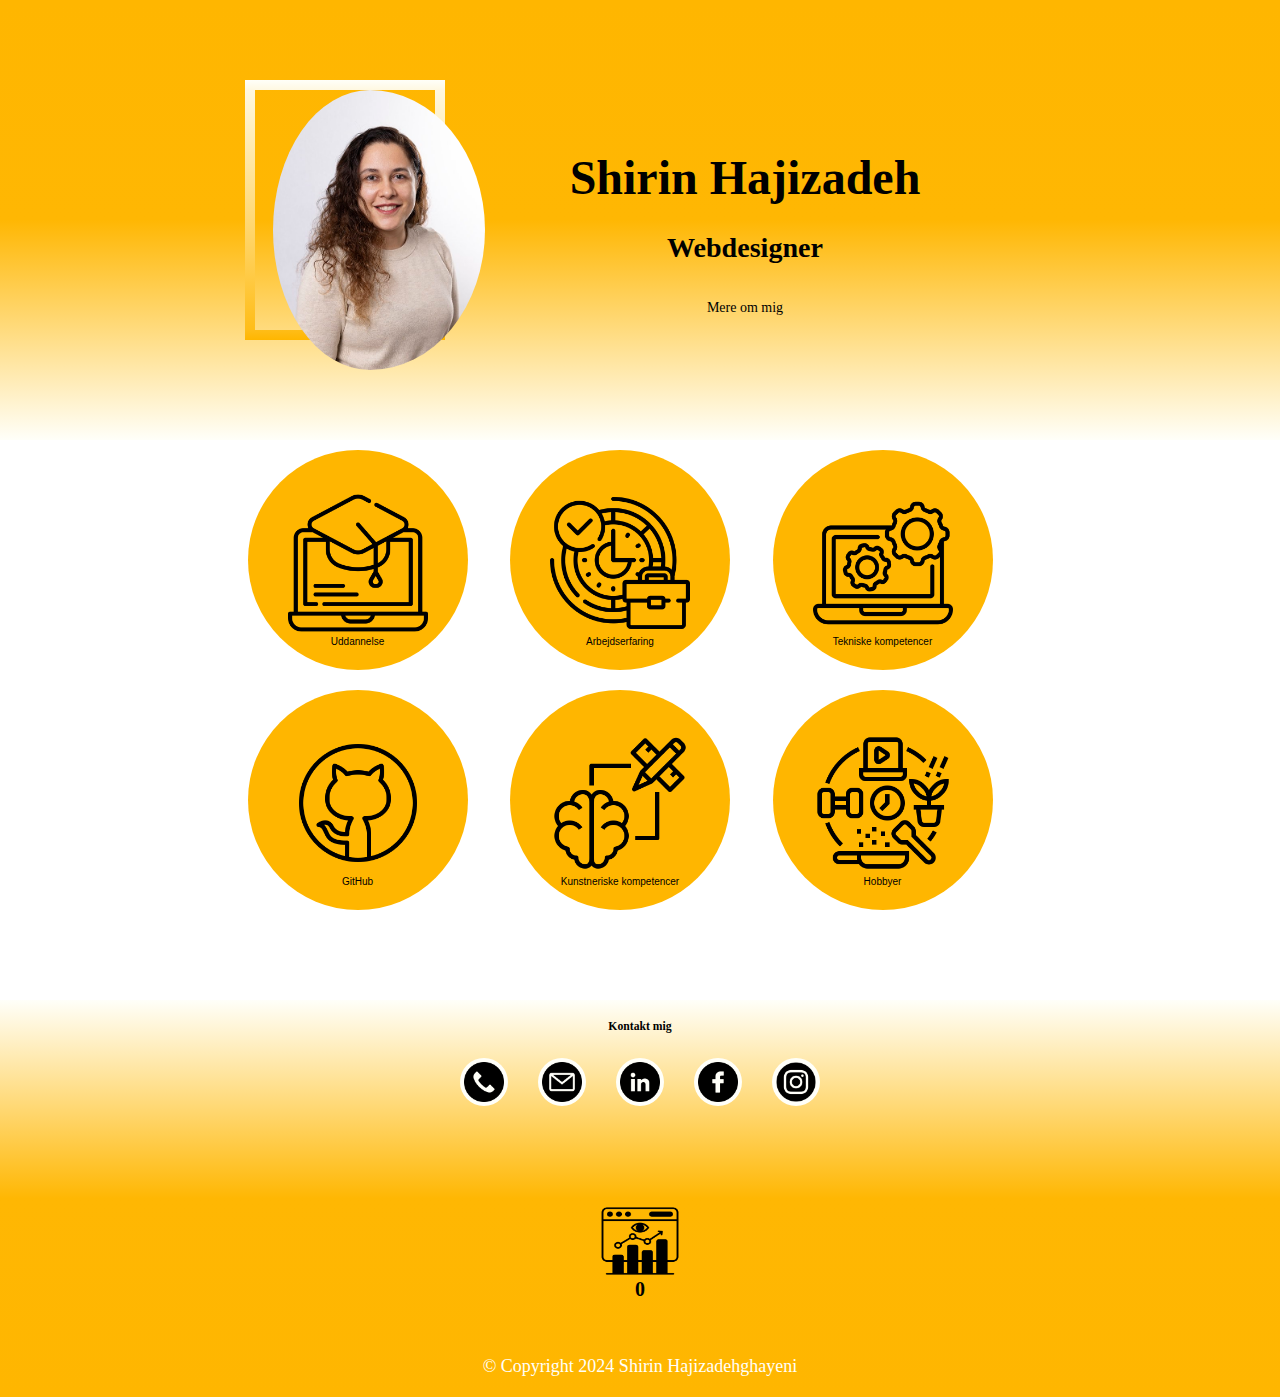
==== commit 70585f7f: "Add files via upload" ====
--- a/HTML/homePageDansk.html
+++ b/HTML/homePageDansk.html
@@ -25,7 +25,7 @@
   <div id="popup0" class="popup">
     <div id="popup0Style">
       <h2>Om mig</h2>
-      <img id="CV-aboutMe" src="../asset/CV-2023.jpg" alt="CV Image">
+      <img id="CV-aboutMe" src="../asset/profile-pic.png" alt="CV Image">
       <p> Jeg hedder Shirin og er uddannet inden for datateknik med en brændende interesse for webdesign og grafik.<br>
         Jeg elsker at tilegne mig nye færdigheder og bruge min fritid på at skabe projekter.
         Med en kreativ tankegang og fokus på detaljer nyder jeg at følge med i de seneste trends inden for design og teknologi.
@@ -80,8 +80,10 @@
           </p><br>
 
           <h3> • Fuldtidslærer • 2014 – 2018 </h3>
-          <p> Erfaring med at fremme tidlig barneudvikling og grundlæggende læring. Jeg har udviklet en skarp sans for detaljer og en strategisk
-            tilgang til problemløsning. </p>
+          <p> Hjælp eleverne med at udvikle digitale færdigheder: <br>
+            Grundlæggende computeruddannelse <br>            
+            Internetbrugstræning <br>            
+            Uddannelse i Microsoft Office Suite  </p>
         </div>
         <button class="closeButton" value="Close" onclick="closePopup('popup2')"> Luk </button>
       </div>
@@ -197,7 +199,7 @@
               <div class="tooltip"> Bowling </div>
             </li>
             <li class="icon-content">
-              <img class="artistikSkillsIcon" src="./asset/movie-icon.png" alt="Movie Icon">
+              <img class="artistikSkillsIcon" src="../asset/movie-icon.png" alt="Movie Icon">
               <div class="tooltip"> At se film </div>
             </li>
             <li class="icon-content">
--- a/CSS/master.css
+++ b/CSS/master.css
@@ -23,25 +23,31 @@
   }
   
   /* ----------------------------------- Entering Page Style --------------------------------------- */
-  #enteringPage{  
-    width:50%;
+   #enteringPage{  
+    display: flex;
+    position: fixed;
+    justify-content: center;
+    align-items: center;
+    width:600px;
     height:320px;
-    margin: 120px 50px 100px 50px;
+    top: 40%;
+    left: 25%;
     background: linear-gradient(to bottom, #ffb600, #ffb703, #fffff9);
     border-radius: 100%;
     box-shadow: #ffb600 1.5px 2px;
-    }
+  }
   
   #CVEnteringPage{
     width: 210px;
     height: 260px;
-    margin: 25px 20px 0px 80px;
+    margin: 5px 0px 5px -220px;
     border-radius: 100%;
     box-shadow: #ffb600 2px 2px;
   }
   
   .enteryButton{
-    position: absolute;
+    position:absolute;
+    display:inline-block;
     top: 45%;
     padding: 10px;
     width: 100px;
@@ -63,15 +69,14 @@
   }
   
   #englishButton{
-    left: 60%;
+    left: 72%;
   }
   
   #danskButton{ 
-    left: 50%;
+    left: 52%;
   }
   
   #copyrightEnterPage{
-    margin-left: 32%;
     font-size: 14px;
     color: #ffb703;
     box-shadow: #fffff9 1px 1px;
@@ -202,9 +207,9 @@
   }
   
   #CV-aboutMe {
-    width: 110px;
+    width: 140px;
     height: 140px;
-    margin-left: 30%;
+    margin-left: 28%;
     border-radius: 100%;
   }
   
@@ -308,10 +313,10 @@
     font-size: 12px;
   }
   
-  #artistikSkills-instageram {
-    width: 70px;
-    height: 60px;
-    padding: 5px 20px 0px 20px;
+  .artistikSkillsIcon {
+    width: 100px;
+    height: 80px;
+    padding: 4px 20px 10px 20px;
   }
   
   /* Styling for the popup5 Hobbies*/
@@ -447,6 +452,39 @@
   }
   
   /* -------------------------------------- Media queries -------------------------------------- */
+  @media(max-width: 850px){
+    #enteringPage{        
+      width:400px;
+      height:300px;
+      top: 20%;
+      left: 25%;
+    }
+
+    #CVEnteringPage{
+      width: 130px;
+      height: 160px;
+      margin: 0px 0px 20px 0px;     
+    }
+
+    .enteryButton{ 
+      top:65%;
+      width: 80px; 
+      font-size: 14px;
+    }
+
+    #englishButton{
+      left: 52%;
+    }
+    
+    #danskButton{ 
+      left: 30%;
+    }
+    
+    #copyrightEnterPage{
+    margin-top: 50px;
+    font-size: 12px;
+    }
+  }
   /* Mobile styles */
   @media only screen and (max-width: 375px) {
     body {
